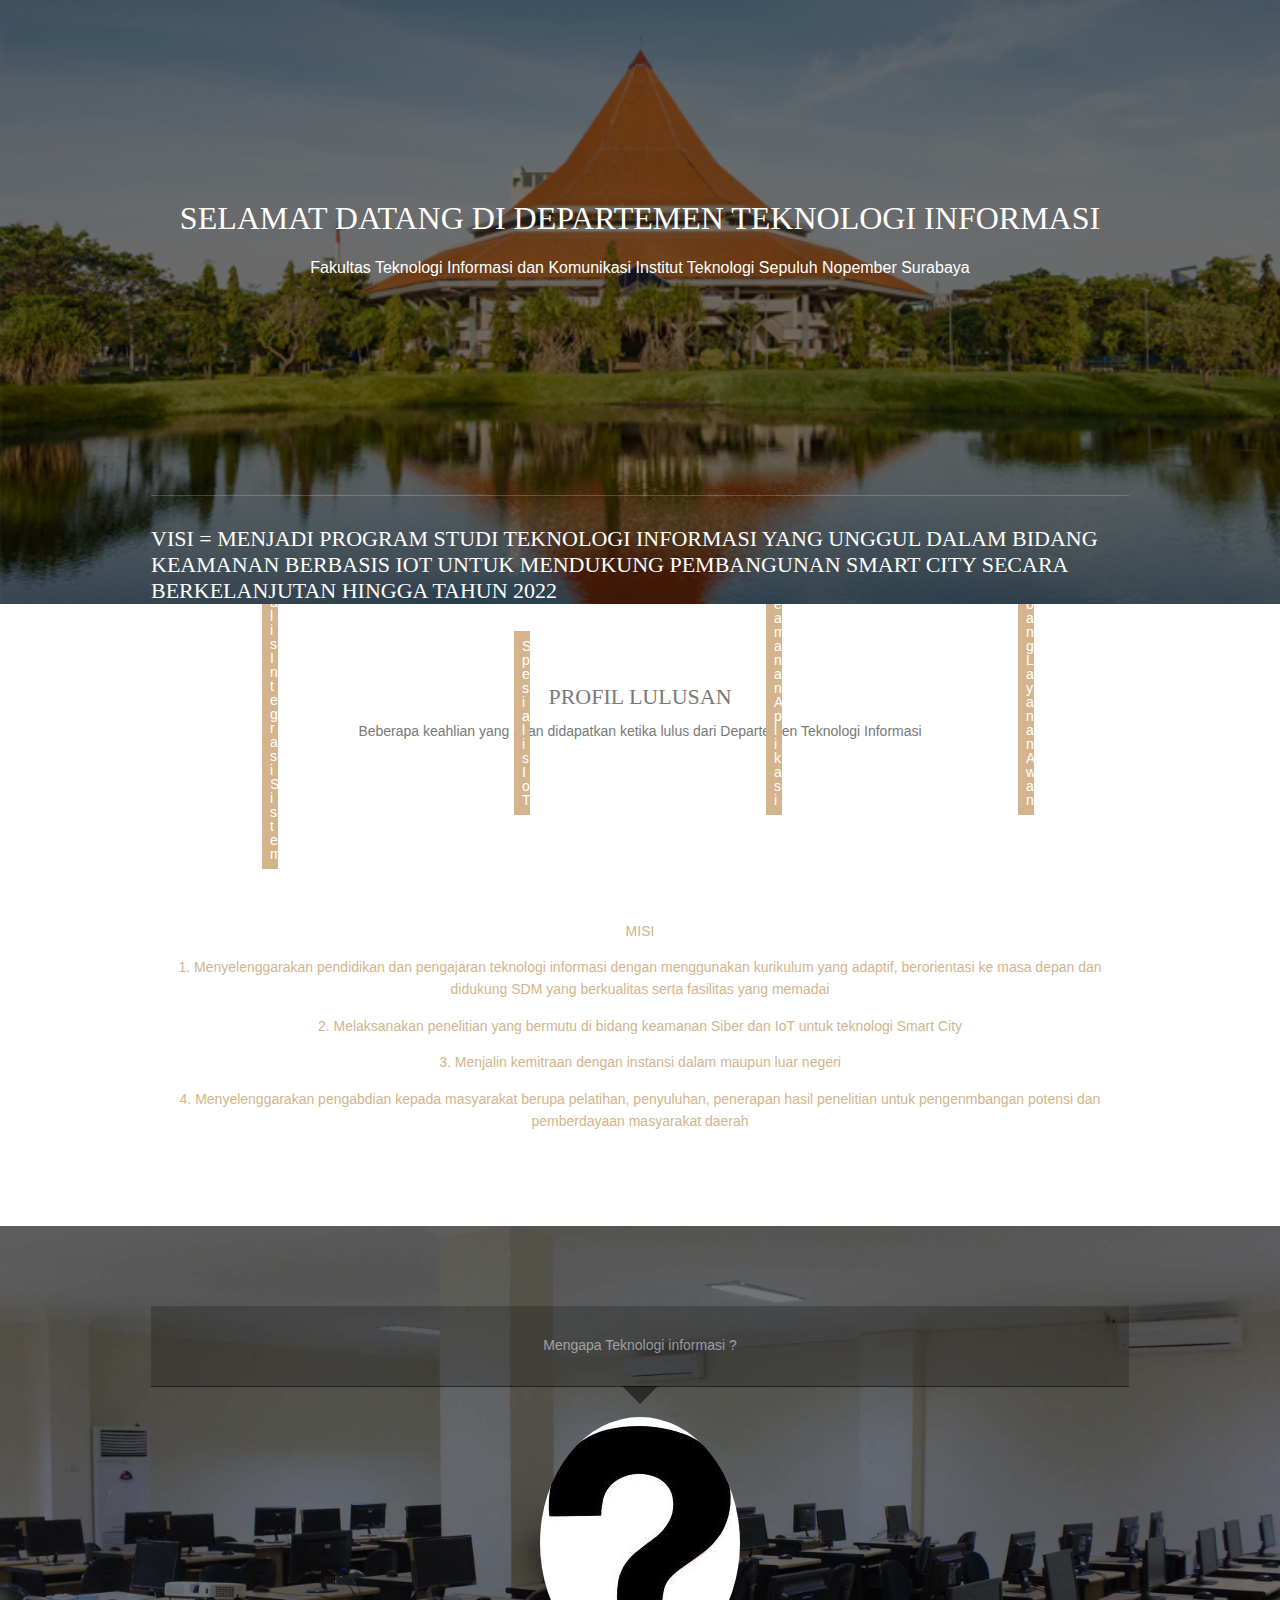
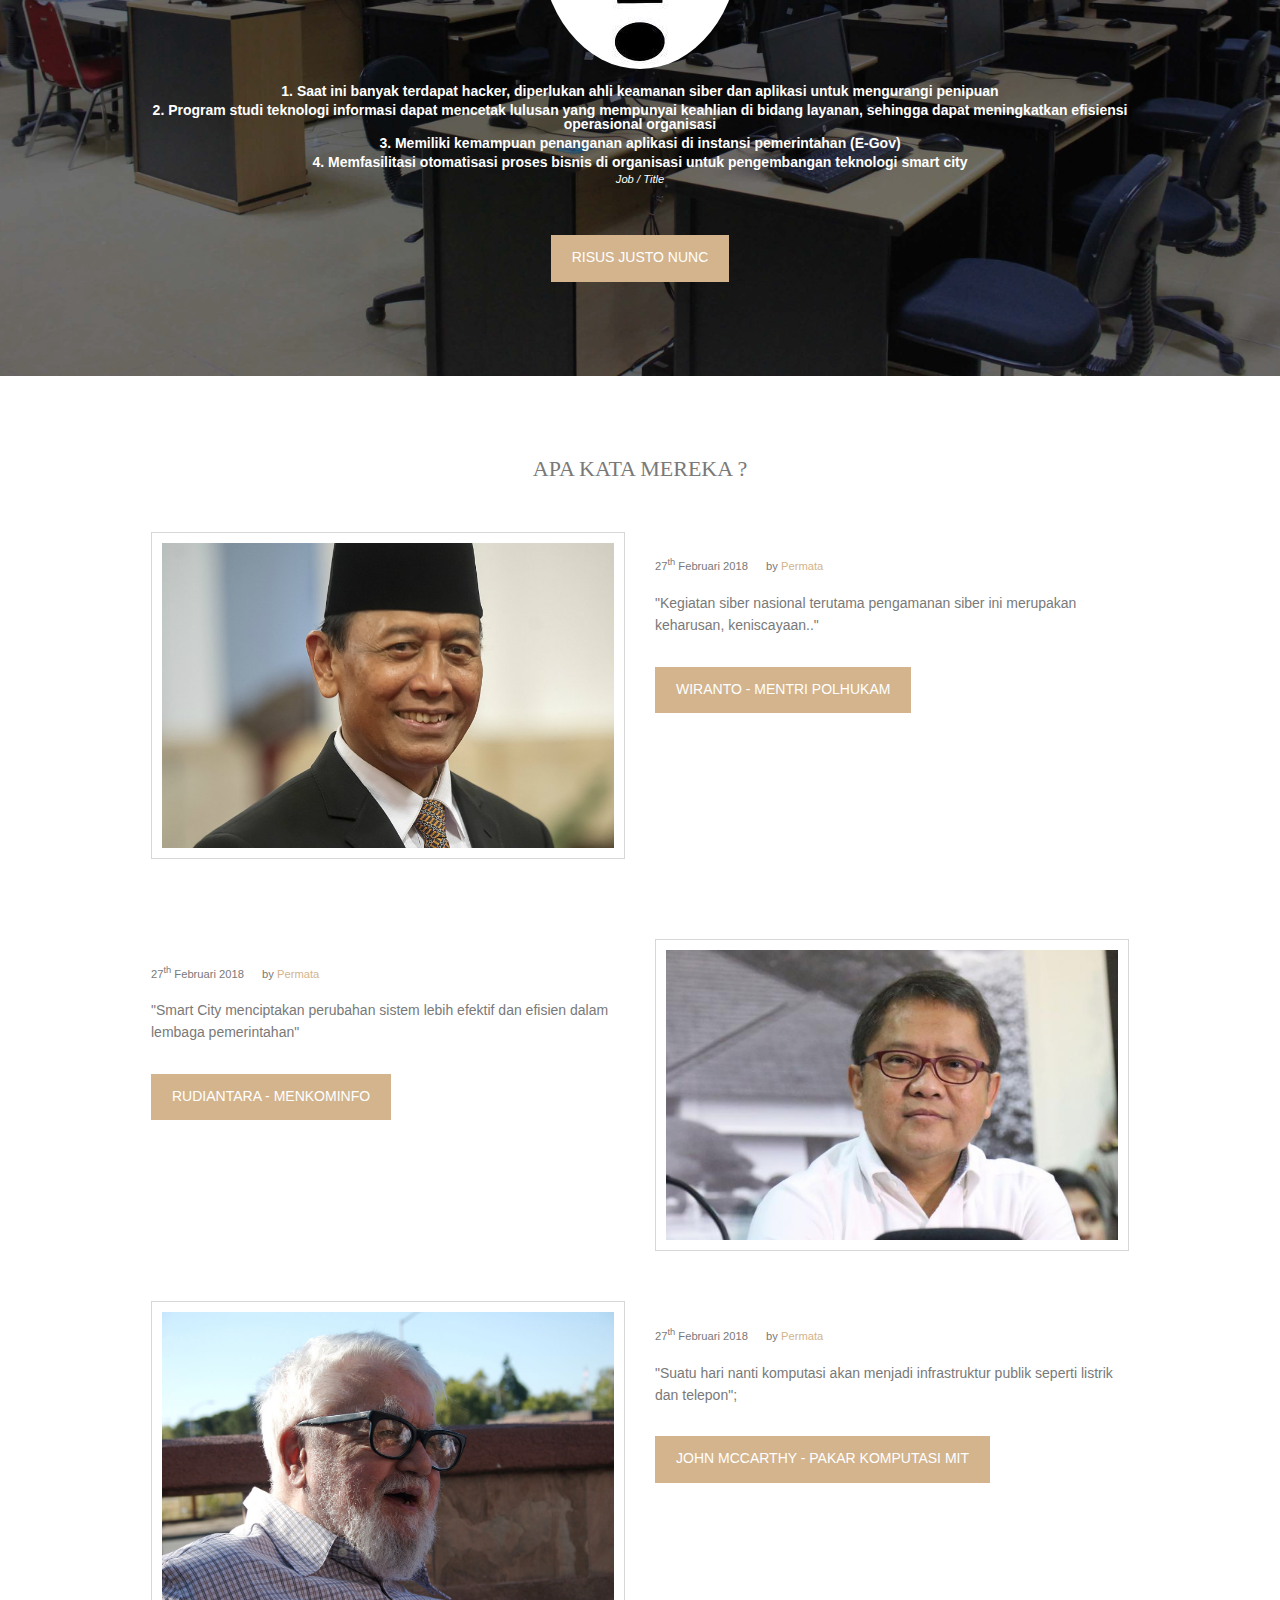
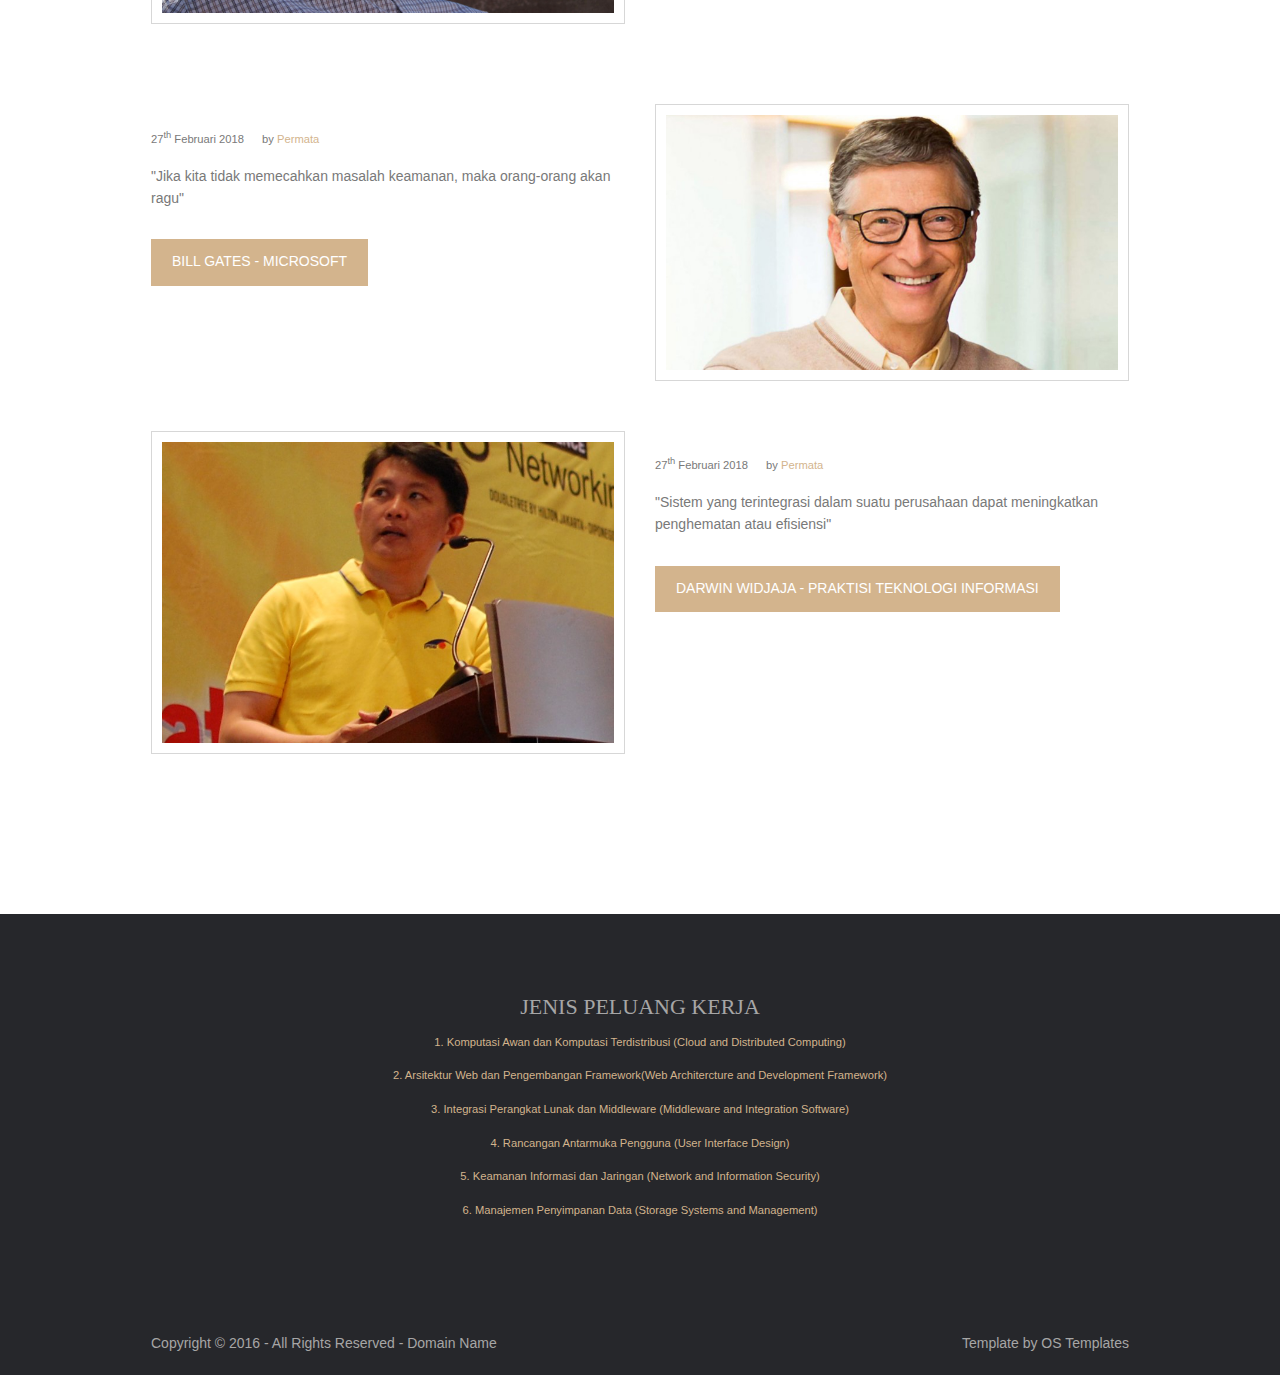
==== index.html @ 1e5287df "First Commit All Document" ====
<!DOCTYPE html>
<!--
Template Name: Merciano
Author: <a href="http://www.os-templates.com/">OS Templates</a>
Author URI: http://www.os-templates.com/
Licence: Free to use under our free template licence terms
Licence URI: http://www.os-templates.com/template-terms
-->
<html>
<head>
<title>Merciano</title>
<meta charset="utf-8">
<meta name="viewport" content="width=device-width, initial-scale=1.0, maximum-scale=1.0, user-scalable=no">
<link href="layout/styles/layout.css" rel="stylesheet" type="text/css" media="all">
</head>
<body id="top">
<!-- ################################################################################################ -->
<!-- ################################################################################################ -->
<!-- ################################################################################################ -->
<!-- Top Background Image Wrapper -->
<div class="bgded overlay" style="background-image:url('images/demo/backgrounds/graha.jpg');"> 
  <!-- ################################################################################################ -->
  <div class="wrapper">
    <div id="pageintro" class="hoc clear"> 
      <!-- ################################################################################################ -->
      <article>
        <h2 class="heading">SELAMAT DATANG DI DEPARTEMEN TEKNOLOGI INFORMASI</h2>
        <p>Fakultas Teknologi Informasi dan Komunikasi Institut Teknologi Sepuluh Nopember Surabaya</p>
      </article>
      <!-- ################################################################################################ -->
    </div>
  </div>
  <!-- ################################################################################################ -->
  <!-- ################################################################################################ -->
  <!-- ################################################################################################ -->
  <div class="wrapper row1">
    <header id="header" class="hoc clear"> 
      <!-- ################################################################################################ -->
      <div id="logo" class="fl_left">
        <h1><a href="index.html">Visi = Menjadi program studi teknologi informasi yang unggul dalam bidang keamanan berbasis IoT untuk mendukung pembangunan Smart City secara berkelanjutan hingga tahun 2022</a></h1>
      </div>
      
      <!-- ################################################################################################ -->
    </header>
  </div>
  <!-- ################################################################################################ -->
</div>
<!-- End Top Background Image Wrapper -->
<!-- ################################################################################################ -->
<!-- ################################################################################################ -->
<!-- ################################################################################################ -->
<div class="wrapper row3">
  <main class="hoc container clear"> 
    <!-- main body -->
    <!-- ################################################################################################ -->
    <div class="btmspace-50 center">
      <h3 class="btmspace-10">PROFIL LULUSAN</h3>
      <p class="nospace">Beberapa keahlian yang akan didapatkan ketika lulus dari Departemen Teknologi Informasi</p>
    </div>
    <ul class="nospace clear services">
      <li class="one_quarter first"><a href="#">
        <figure><img src="images/demo/gallery/1.png" alt="">
          <figcaption>Spesialis Keamanan Siber</figcaption>
        </figure>
        </a></li>
      <li class="one_quarter"><a href="#">
        <figure><img src="images/demo/gallery/2.png" alt="">
          <figcaption>Spesialis IoT</figcaption>
        </figure>
        </a></li>
      <li class="one_quarter"><a href="#">
        <figure><img src="images/demo/gallery/3.png" alt="">
          <figcaption>Analis Keamanan Aplikasi</figcaption>
        </figure>
        </a></li>
      <li class="one_quarter"><a href="#">
        <figure><img src="images/demo/gallery/4.png" alt="">
          <figcaption>Pengembang Layanan Awan</figcaption>
        </figure>
        </a></li>
      <li class="one_quarter first"><a href="#">
        <figure><img src="images/demo/gallery/5.png" alt="">
          <figcaption>Spesialis Integrasi Sistem</figcaption>
        </figure>
        </a></li>
    </ul>
    <p class="center"><a class="inverse" href="#">MISI
      <p class="center"><a class="inverse" href="#">1. Menyelenggarakan pendidikan dan pengajaran teknologi informasi dengan menggunakan kurikulum yang adaptif, berorientasi ke masa depan dan didukung SDM yang berkualitas serta fasilitas yang memadai
        <p class="center"><a class="inverse" href="#">2. Melaksanakan penelitian yang bermutu di bidang keamanan Siber dan IoT untuk teknologi Smart City
          <p class="center"><a class="inverse" href="#">3. Menjalin kemitraan dengan instansi dalam maupun luar negeri
      <p class="center"><a class="inverse" href="#">4. Menyelenggarakan pengabdian kepada masyarakat berupa pelatihan, penyuluhan, penerapan hasil penelitian untuk pengenmbangan potensi dan pemberdayaan masyarakat daerah
    </a></p>
    <!-- ################################################################################################ -->
    <!-- / main body -->
    <div class="clear"></div>
  </main>
</div>
<!-- ################################################################################################ -->
<!-- ################################################################################################ -->
<!-- ################################################################################################ -->
<div class="wrapper bgded overlay" style="background-image:url('images/demo/backgrounds/lab.jpg');">
  <div class="hoc container clear"> 
    <!-- ################################################################################################ -->
    <div class="testimonial clear">
      <blockquote>Mengapa Teknologi informasi ?</blockquote>
      <figure><img class="circle" src="images/demo/tanyat.jpg" alt="">
        <figcaption><strong>1. Saat ini banyak terdapat hacker, diperlukan ahli keamanan siber dan aplikasi untuk mengurangi penipuan</strong><br>
          <figcaption><strong>2. Program studi teknologi informasi dapat mencetak lulusan yang mempunyai keahlian di bidang layanan, sehingga dapat meningkatkan efisiensi operasional organisasi</strong><br>
            <figcaption><strong>3. Memiliki kemampuan penanganan aplikasi di instansi pemerintahan (E-Gov) </strong><br>
              <figcaption><strong>4. Memfasilitasi otomatisasi proses bisnis di organisasi untuk pengembangan teknologi smart city</strong><br>
          <em>Job / Title</em></figcaption>
      </figure>
    </div>
    <p class="center"><a class="btn" href="#">Risus justo nunc</a></p>
    <!-- ################################################################################################ -->
  </div>
</div>
<!-- ################################################################################################ -->
<!-- ################################################################################################ -->
<!-- ################################################################################################ -->
<div class="wrapper row3">
  <section class="hoc container clear"> 
    <!-- ################################################################################################ -->
    <div class="btmspace-50 center">
      <h3 class="btmspace-10">APA KATA MEREKA ?</h3>
      <p class="nospace"></p>
    </div>
    <div class="latest">
      <article class="clear">
        <div class="one_half first"><a class="iblock borderedbox inspace-10" href="#"><img src="images/demo/wiranto.jpg" alt=""></a></div>
        <div class="one_half">
          <h3 class="heading"></h3>
          <ul class="nospace meta">
            <li>
              <time datetime="2018-02-27">27<sup>th</sup> Februari 2018</time>
            </li>
            <li>by <a href="#">Permata</a></li>
          </ul>
          <p>"Kegiatan siber nasional terutama pengamanan siber ini merupakan keharusan, keniscayaan.."</p>
          <footer><a class="btn" href="#">Wiranto - Mentri Polhukam</a></footer>
        </div>
      </article>
      <article class="clear">
        <div class="one_half first">
          <h3 class="heading"></h3>
          <ul class="nospace meta">
            <li>
              <time datetime="2018-02-27">27<sup>th</sup> Februari 2018</time>
            </li>
            <li>by <a href="#">Permata</a></li>
          </ul>
          <p>"Smart City menciptakan perubahan sistem lebih efektif dan efisien dalam lembaga pemerintahan"</p>
          <footer><a class="btn" href="#">Rudiantara - Menkominfo</a></footer>
        </div>
        <div class="one_half"><a class="iblock borderedbox inspace-10" href="#"><img src="images/demo/rudiantara.jpg" alt=""></a></div>
      </article>
    </div>
    <div class="btmspace-50 center">
      <h3 class="btmspace-10"></h3>
      <p class="nospace"></p>
    </div>
    <div class="latest">
      <article class="clear">
        <div class="one_half first"><a class="iblock borderedbox inspace-10" href="#"><img src="images/demo/john.jpg" alt=""></a></div>
        <div class="one_half">
          <h3 class="heading"></h3>
          <ul class="nospace meta">
            <li>
              <time datetime="2018-02-27">27<sup>th</sup> Februari 2018</time>
            </li>
            <li>by <a href="#">Permata</a></li>
          </ul>
          <p>"Suatu hari nanti komputasi akan menjadi infrastruktur publik seperti listrik dan telepon";</p>
          <footer><a class="btn" href="#">John McCarthy - Pakar Komputasi MIT</a></footer>
        </div>
      </article>
      <div class="btmspace-50 center">
      <h3 class="btmspace-10"></h3>
      <p class="nospace"></p>
    </div>
      <article class="clear">
        <div class="one_half first">
          <h3 class="heading"></h3>
          <ul class="nospace meta">
            <li>
              <time datetime="2018-02-27">27<sup>th</sup> Februari 2018</time>
            </li>
            <li>by <a href="#">Permata</a></li>
          </ul>
          <p>"Jika kita tidak memecahkan masalah keamanan, maka orang-orang akan ragu"</p>
          <footer><a class="btn" href="#">Bill Gates - Microsoft</a></footer>
        </div>
        <div class="one_half"><a class="iblock borderedbox inspace-10" href="#"><img src="images/demo/bill.jpg" alt=""></a></div>
      </article>
    </div>
    <div class="btmspace-50 center">
      <h3 class="btmspace-10"></h3>
      <p class="nospace"></p>
    </div>
    <div class="latest">
      <article class="clear">
        <div class="one_half first"><a class="iblock borderedbox inspace-10" href="#"><img src="images/demo/ddarwin.jpg" alt=""></a></div>
        <div class="one_half">
          <h3 class="heading"></h3>
          <ul class="nospace meta">
            <li>
              <time datetime="2018-02-27">27<sup>th</sup> Februari 2018</time>
            </li>
            <li>by <a href="#">Permata</a></li>
          </ul>
          <p>"Sistem yang terintegrasi dalam suatu perusahaan dapat meningkatkan penghematan atau efisiensi"</p>
          <footer><a class="btn" href="#">Darwin Widjaja - Praktisi Teknologi Informasi</a></footer>
        </div>
      </article>
    <!-- ################################################################################################ -->
    <div class="clear"></div>
  </section>
</div>
<!-- ################################################################################################ -->
<!-- ################################################################################################ -->
<!-- ################################################################################################ -->
<div class="wrapper">
  <section class="hoc container center clear"> 
    <!-- ################################################################################################ -->
    
    <h3 class="btmspace-10">JENIS PELUANG KERJA</h3>
    <p class="font-xs"><a href="#">1. Komputasi Awan dan Komputasi Terdistribusi (Cloud and Distributed Computing)</a></p>
    <p class="font-xs"><a href="#">2. Arsitektur Web dan Pengembangan Framework(Web Architercture and Development Framework)</a></p>
    <p class="font-xs"><a href="#">3. Integrasi Perangkat Lunak dan Middleware (Middleware and Integration Software)</a></p>
    <p class="font-xs"><a href="#">4. Rancangan Antarmuka Pengguna (User Interface Design)</a></p>
    <p class="font-xs"><a href="#">5. Keamanan Informasi dan Jaringan  (Network and Information Security)</a></p>
    <p class="font-xs"><a href="#">6. Manajemen Penyimpanan Data  (Storage Systems and Management)</a></p>

    <!-- ################################################################################################ -->
  </section>
  
<!-- ################################################################################################ -->
<!-- ################################################################################################ -->
<!-- ################################################################################################ -->

    <!-- ################################################################################################ -->
  </footer>
</div>
<!-- ################################################################################################ -->
<!-- ################################################################################################ -->
<!-- ################################################################################################ -->
<div class="wrapper row5">
  <div id="copyright" class="hoc clear"> 
    <!-- ################################################################################################ -->
    <p class="fl_left">Copyright &copy; 2016 - All Rights Reserved - <a href="#">Domain Name</a></p>
    <p class="fl_right">Template by <a target="_blank" href="http://www.os-templates.com/" title="Free Website Templates">OS Templates</a></p>
    <!-- ################################################################################################ -->
  </div>
</div>
<!-- ################################################################################################ -->
<!-- ################################################################################################ -->
<!-- ################################################################################################ -->
<a id="backtotop" href="#top"><i class="fa fa-chevron-up"></i></a>
<!-- JAVASCRIPTS -->
<script src="layout/scripts/jquery.min.js"></script>
<script src="layout/scripts/jquery.backtotop.js"></script>
<script src="layout/scripts/jquery.mobilemenu.js"></script>

<script src="http://maps.google.com/maps/api/js?sensor=false"></script>
<script src="layout/scripts/gmaps.js"></script>

</body>
</html>
---- layout/styles/layout.css ----
@charset "utf-8";
/*
Template Name: Merciano
Author: <a href="http://www.os-templates.com/">OS Templates</a>
Author URI: http://www.os-templates.com/
Licence: Free to use under our free template licence terms
Licence URI: http://www.os-templates.com/template-terms
File: Layout CSS
*/

@import url("fontawesome-4.6.2.min.css");
@import url("framework.css");

/* Rows
--------------------------------------------------------------------------------------------------------------- */
.row0, .row0 a{}
.row1, .row1 a{}
.row2, .row2 a{}
.row3, .row3 a{}
.row4, .row4 a{}
.row5, .row5 a{}


/* Page Intro
--------------------------------------------------------------------------------------------------------------- */
#pageintro{padding:200px 0; border-bottom:1px solid;}

#pageintro article{text-align:center;}
#pageintro article p{font-size:16px;}
#pageintro article .heading{font-size:32px; text-transform:uppercase;}/* Override default settings */
#pageintro article footer{margin-top:50px;}


/* Header
--------------------------------------------------------------------------------------------------------------- */
#header{}

#header #logo{margin:30px 0 0 0;}
#header #logo h1{margin:0; padding:0; font-size:22px; text-transform:uppercase;}


/* Content Area
--------------------------------------------------------------------------------------------------------------- */
.container{padding:80px 0;}

/* Content */
.container .content{}

.services{margin-bottom:50px;}
.services li{text-align:center;}
.services li:nth-child(-n+4){margin-bottom:30px;}/* Adds bottom margin to the first four elements */
.services li:last-child{margin-bottom:0;}/* Required when elements stack in smaller viewports */
.services li figure{display:inline-block; position:relative; max-width:100%; border-bottom:1px solid;}
.services li figure figcaption{display:block; position:absolute; bottom:0; left:0; width:100%; padding:8px; line-height:1;}
.services li figure:hover figcaption{opacity:0;}

.testimonial{margin-bottom:50px;}
.testimonial blockquote{display:block; position:relative; width:100%; margin:0 0 30px 0; padding:30px; line-height:1.4; border:solid; border-width:0 0 1px 0; text-align:center; z-index:1;}
.testimonial blockquote::before{display:none;}
.testimonial blockquote::after{display:block; position:absolute; bottom:0; left:50%; margin:0 0 -18px -18px; content:""; border:solid; border-width:18px 18px 0 18px;}
.testimonial figure{text-align:center;}
.testimonial figure img{margin-bottom:15px;}
.testimonial figure figcaption{}
.testimonial figure figcaption *{display:block; margin:0; padding:0; line-height:1;}
.testimonial figure figcaption strong{margin-bottom:5px;}
.testimonial figure figcaption br{display:none;}
.testimonial figure figcaption em{font-size:.8rem;}

.latest{}
.latest > article:first-child{margin-bottom:80px;}
.latest article{}
.latest article > div:nth-of-type(2){margin-bottom:0;}/* Used when elements stack in small viewports */
.latest article .heading{margin:20px 0 10px;}
.latest article .meta{font-size:.8rem;}
.latest article .meta li{display:inline-block;}
.latest article .meta > li:first-child{margin-right:15px;}
.latest article p, .latest article footer{margin-bottom:30px;}

.gmap{display:block; position:relative; width:100%; height:350px;}/* Height (min or max-height don't work) has to be defined, otherwise the map wont be shown */
.gmap #gmapcanvas{width:100%; height:100%;}
.gmap #gmapcanvas img[src*="gstatic.com/"], #gmapcanvas img[src*="googleapis.com/"]{width:auto; max-width:none; height:auto;}

/* Comments */
#comments ul{margin:0 0 40px 0; padding:0; list-style:none;}
#comments li{margin:0 0 10px 0; padding:15px;}
#comments .avatar{float:right; margin:0 0 10px 10px; padding:3px; border:1px solid;}
#comments address{font-weight:bold;}
#comments time{font-size:smaller;}
#comments .comcont{display:block; margin:0; padding:0;}
#comments .comcont p{margin:10px 5px 10px 0; padding:0;}

#comments form{display:block; width:100%;}
#comments input, #comments textarea{width:100%; padding:10px; border:1px solid;}
#comments textarea{overflow:auto;}
#comments div{margin-bottom:15px;}
#comments input[type="submit"], #comments input[type="reset"]{display:inline-block; width:auto; min-width:150px; margin:0; padding:8px 5px; cursor:pointer;}

/* Sidebar */
.container .sidebar{}

.sidebar .sdb_holder{margin-bottom:50px;}
.sidebar .sdb_holder:last-child{margin-bottom:0;}


/* Footer
--------------------------------------------------------------------------------------------------------------- */
#footer{padding:80px 0;}

#footer .title{margin:0 0 30px 0; padding:0 0 8px 0; border-bottom:1px solid; font-size:1.2rem;}

#footer .linklist li{margin-bottom:10px;}
#footer .linklist li:last-child{margin-bottom:0;}

#footer .font-xs{margin:0;}


/* Copyright
--------------------------------------------------------------------------------------------------------------- */
#copyright{padding:20px 0;}
#copyright *{margin:0; padding:0;}


/* Transition Fade
--------------------------------------------------------------------------------------------------------------- */
*, *::before, *::after{transition:all .3s ease-in-out;}
#mainav form *{transition:none !important;}


/* ------------------------------------------------------------------------------------------------------------ */
/* ------------------------------------------------------------------------------------------------------------ */
/* ------------------------------------------------------------------------------------------------------------ */
/* ------------------------------------------------------------------------------------------------------------ */
/* ------------------------------------------------------------------------------------------------------------ */


/* Navigation
--------------------------------------------------------------------------------------------------------------- */
nav ul, nav ol{margin:0; padding:0; list-style:none;}

#mainav, #breadcrumb, .sidebar nav{line-height:normal;}
#mainav .drop::after, #mainav li li .drop::after, #breadcrumb li a::after, .sidebar nav a::after{position:absolute; font-family:"FontAwesome"; font-size:10px; line-height:10px;}

/* Top Navigation */
#mainav{}
#mainav ul.clear{margin-top:3px;}
#mainav ul{text-transform:uppercase;}
#mainav ul ul{z-index:9999; position:absolute; width:180px; text-transform:none;}
#mainav ul ul ul{left:180px; top:0;}
#mainav li{display:inline-block; position:relative; margin:0 15px 0 0; padding:0;}
#mainav li:last-child{margin-right:0;}
#mainav li li{width:100%; margin:0;}
#mainav li a{display:block; padding:30px 0;}
#mainav li li a{border:solid; border-width:0 0 1px 0;}
#mainav .drop{padding-left:15px;}
#mainav li li a, #mainav li li .drop{display:block; margin:0; padding:10px 15px;}
#mainav .drop::after, #mainav li li .drop::after{content:"\f0d7";}
#mainav .drop::after{top:35px; left:5px;}
#mainav li li .drop::after{top:15px; left:5px;}
#mainav ul ul{visibility:hidden; opacity:0;}
#mainav ul li:hover > ul{visibility:visible; opacity:1;}

#mainav form{display:none; margin:0; padding:0;}
#mainav form select, #mainav form select option{display:block; cursor:pointer; outline:none;}
#mainav form select{width:100%; padding:5px; border:1px solid;}
#mainav form select option{margin:5px; padding:0; border:none;}

/* Breadcrumb */
#breadcrumb{padding:20px 0; text-align:right;}
#breadcrumb ul{margin:0; padding:0; list-style:none; text-transform:uppercase;}
#breadcrumb li{display:inline-block; margin:0 6px 0 0; padding:0;}
#breadcrumb li a{display:block; position:relative; margin:0; padding:0 12px 0 0; font-size:12px;}
#breadcrumb li a::after{top:3px; right:0; content:"\f101";}
#breadcrumb li:last-child a{margin:0; padding:0;}
#breadcrumb li:last-child a::after{display:none;}

/* Sidebar Navigation */
.sidebar nav{display:block; width:100%;}
.sidebar nav li{margin:0 0 3px 0; padding:0;}
.sidebar nav a{display:block; position:relative; margin:0; padding:5px 10px 5px 15px; text-decoration:none; border:solid; border-width:0 0 1px 0;}
.sidebar nav a::after{top:9px; left:5px; content:"\f101";}
.sidebar nav ul ul a{padding-left:35px;}
.sidebar nav ul ul a::after{left:25px;}
.sidebar nav ul ul ul a{padding-left:55px;}
.sidebar nav ul ul ul a::after{left:45px;}

/* Pagination */
.pagination{display:block; width:100%; text-align:center; clear:both;}
.pagination li{display:inline-block; margin:0 2px 0 0;}
.pagination li:last-child{margin-right:0;}
.pagination a, .pagination strong{display:block; padding:8px 11px; border:1px solid; background-clip:padding-box; font-weight:normal;}

/* Back to Top */
#backtotop{z-index:999; display:inline-block; position:fixed; visibility:hidden; bottom:20px; right:20px; width:36px; height:36px; line-height:36px; font-size:16px; text-align:center; opacity:.2;}
#backtotop i{display:block; width:100%; height:100%; line-height:inherit;}
#backtotop.visible{visibility:visible; opacity:.5;}
#backtotop:hover{opacity:1;}


/* Tables
--------------------------------------------------------------------------------------------------------------- */
table, th, td{border:1px solid; border-collapse:collapse; vertical-align:top;}
table, th{table-layout:auto;}
table{width:100%; margin-bottom:15px;}
th, td{padding:5px 8px;}
td{border-width:0 1px;}


/* Gallery
--------------------------------------------------------------------------------------------------------------- */
#gallery{display:block; width:100%; margin-bottom:50px;}
#gallery figure figcaption{display:block; width:100%; clear:both;}
#gallery li{margin-bottom:30px;}


/* ------------------------------------------------------------------------------------------------------------ */
/* ------------------------------------------------------------------------------------------------------------ */
/* ------------------------------------------------------------------------------------------------------------ */
/* ------------------------------------------------------------------------------------------------------------ */
/* ------------------------------------------------------------------------------------------------------------ */


/* Colours
--------------------------------------------------------------------------------------------------------------- */
body{color:#A6A6A6; background-color:#26272B;}
a{color:#D3B48D;}
a:active, a:focus{background:transparent;}/* IE10 + 11 Bugfix - prevents grey background */
hr, .borderedbox{border-color:#D7D7D7;}
label span{color:#FF0000; background-color:inherit;}
input:focus, textarea:focus, *:required:focus{border-color:#D3B48D;}
.overlay{color:#FFFFFF; background-color:inherit;}
.overlay::after{color:inherit; background-color:rgba(0,0,0,.55);}

.btn, .btn.inverse:hover{color:#FFFFFF; background-color:#D3B48D; border-color:#D3B48D;}
.btn:hover, .btn.inverse{color:inherit; background-color:transparent; border-color:inherit;}


/* Rows */
.row0, .row0 a{}
.row1, .row1 a{}
.row2, .row2 a{}
.row3{color:#797979; background-color:#FFFFFF;}
.row4{color:#A6A6A6; background-color:#151517;}
.row5, .row5 a{color:#A6A6A6; background-color:#26272B;}


/* Page Intro */
#pageintro{border-color:rgba(255,255,255,.2);}


/* Header */
#header #logo a{color:inherit;}


/* Content Area */
.services li figure{border-color:#D3B48D;}
.services li figure figcaption{color:#FFFFFF; background-color:#D3B48D;}

.testimonial blockquote{color:rgba(255,255,255,.5); background-color:rgba(0,0,0,.2); border-color:rgba(0,0,0,.5);}
.testimonial:hover blockquote{color:#FFFFFF; background-color:#000000;}
.testimonial blockquote::after{border-color:transparent; border-top-color:rgba(0,0,0,.5);}


/* Footer */
#footer .title, #footer .heading{color:#FFFFFF; border-color:#26272B;}


/* Navigation */
#mainav li a{color:inherit;}
#mainav .active a, #mainav a:hover, #mainav li:hover > a{color:#D3B48D; background-color:inherit;}
#mainav li li a, #mainav .active li a{color:#FFFFFF; background-color:rgba(0,0,0,.6); border-color:rgba(0,0,0,.6);}
#mainav li li:hover > a, #mainav .active .active > a{color:#FFFFFF; background-color:#D3B48D;}
#mainav form select{color:#FFFFFF; background-color:#26272B; border-color:rgba(255,255,255,.2);}

#breadcrumb a{color:inherit; background-color:inherit;}
#breadcrumb li:last-child a{color:#D3B48D;}

.container .sidebar nav a{color:inherit; border-color:#D7D7D7;}
.container .sidebar nav a:hover{color:#D3B48D;}

.pagination a, .pagination strong{border-color:#D7D7D7;}
.pagination .current *{color:#FFFFFF; background-color:#D3B48D;}

#backtotop{color:#FFFFFF; background-color:#D3B48D;}


/* Tables + Comments */
table, th, td, #comments .avatar, #comments input, #comments textarea{border-color:#D7D7D7;}
#comments input:focus, #comments textarea:focus, #comments *:required:focus{border-color:#D3B48D;}
th{color:#FFFFFF; background-color:#373737;}
tr, #comments li, #comments input[type="submit"], #comments input[type="reset"]{color:inherit; background-color:#FBFBFB;}
tr:nth-child(even), #comments li:nth-child(even){color:inherit; background-color:#F7F7F7;}
table a, #comments a{background-color:inherit;}


/* ------------------------------------------------------------------------------------------------------------ */
/* ------------------------------------------------------------------------------------------------------------ */
/* ------------------------------------------------------------------------------------------------------------ */
/* ------------------------------------------------------------------------------------------------------------ */
/* ------------------------------------------------------------------------------------------------------------ */


/* Media Queries
--------------------------------------------------------------------------------------------------------------- */
@-ms-viewport{width:device-width;}


/* Max Wrapper Width - Laptop, Desktop etc.
--------------------------------------------------------------------------------------------------------------- */
@media screen and (min-width:978px){
	.hoc{max-width:978px;}
}


/* Mobile Devices
--------------------------------------------------------------------------------------------------------------- */
@media screen and (max-width:900px){
	.hoc{max-width:90%;}

	#header{padding:30px 0;}
	#header #logo{margin:0;}

	#mainav{}
	#mainav ul{display:none;}
	#mainav form{display:block;}

	#breadcrumb{}

	.container{}
	#comments input[type="reset"]{margin-top:10px;}
	.pagination li{display:inline-block; margin:0 5px 5px 0;}

	#footer{}

	#copyright{}
	#copyright p:first-of-type{margin-bottom:10px;}
}


@media screen and (max-width:750px){
	.imgl, .imgr{display:inline-block; float:none; margin:0 0 10px 0;}
	.fl_left, .fl_right{display:block; float:none;}
	.one_half, .one_third, .two_third, .one_quarter, .two_quarter, .three_quarter{display:block; float:none; width:auto; margin:0 0 30px 0; padding:0;}

	#header{text-align:center;}
	#header #logo{margin-bottom:15px;}

	.latest > article:first-child{margin-bottom:0;}
}


/* Other
--------------------------------------------------------------------------------------------------------------- */
@media screen and (max-width:650px){
	.scrollable{display:block; width:100%; margin:0 0 30px 0; padding:0 0 15px 0; overflow:auto; overflow-x:scroll;}
	.scrollable table{margin:0; padding:0; white-space:nowrap;}

	.inline li{display:block; margin-bottom:10px;}
	.pushright li{margin-right:0;}

	.font-x2{font-size:1.4rem;}
	.font-x3{font-size:1.6rem;}

	#breadcrumb{text-align:left;}
}
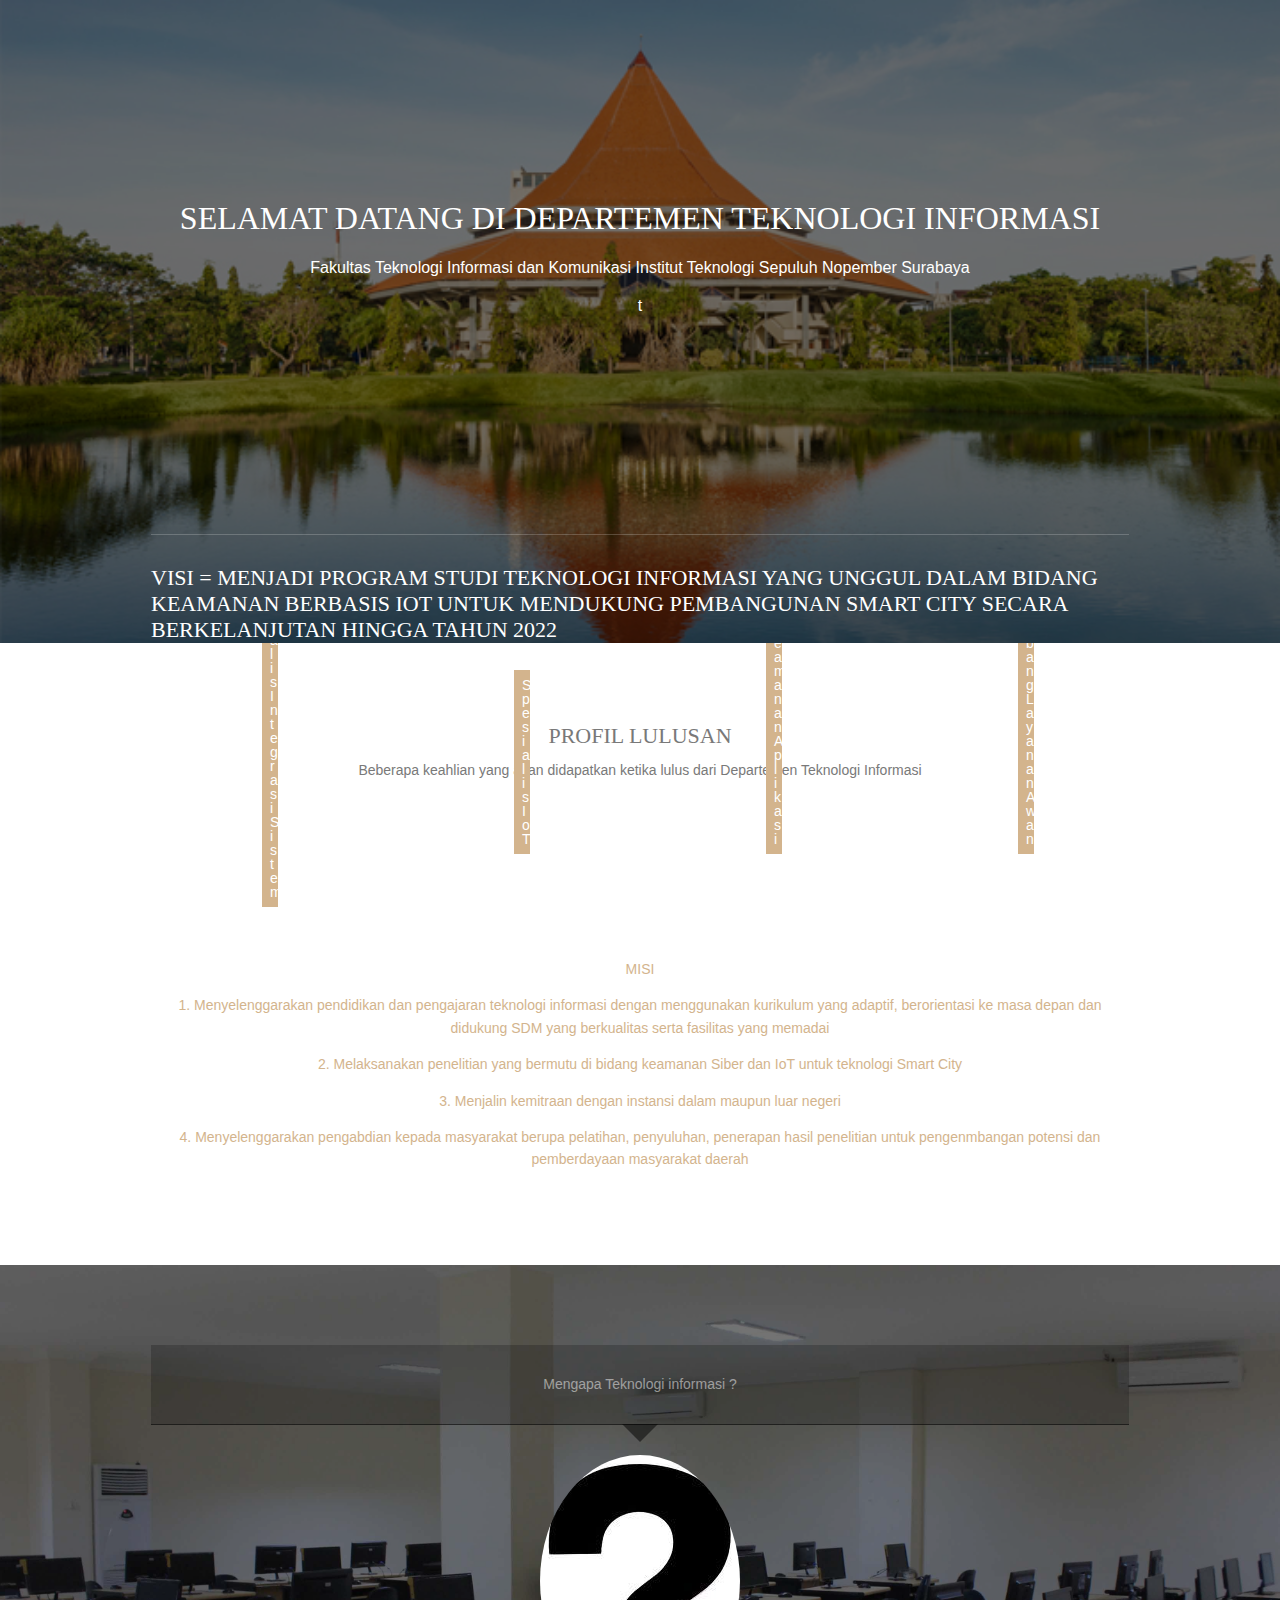
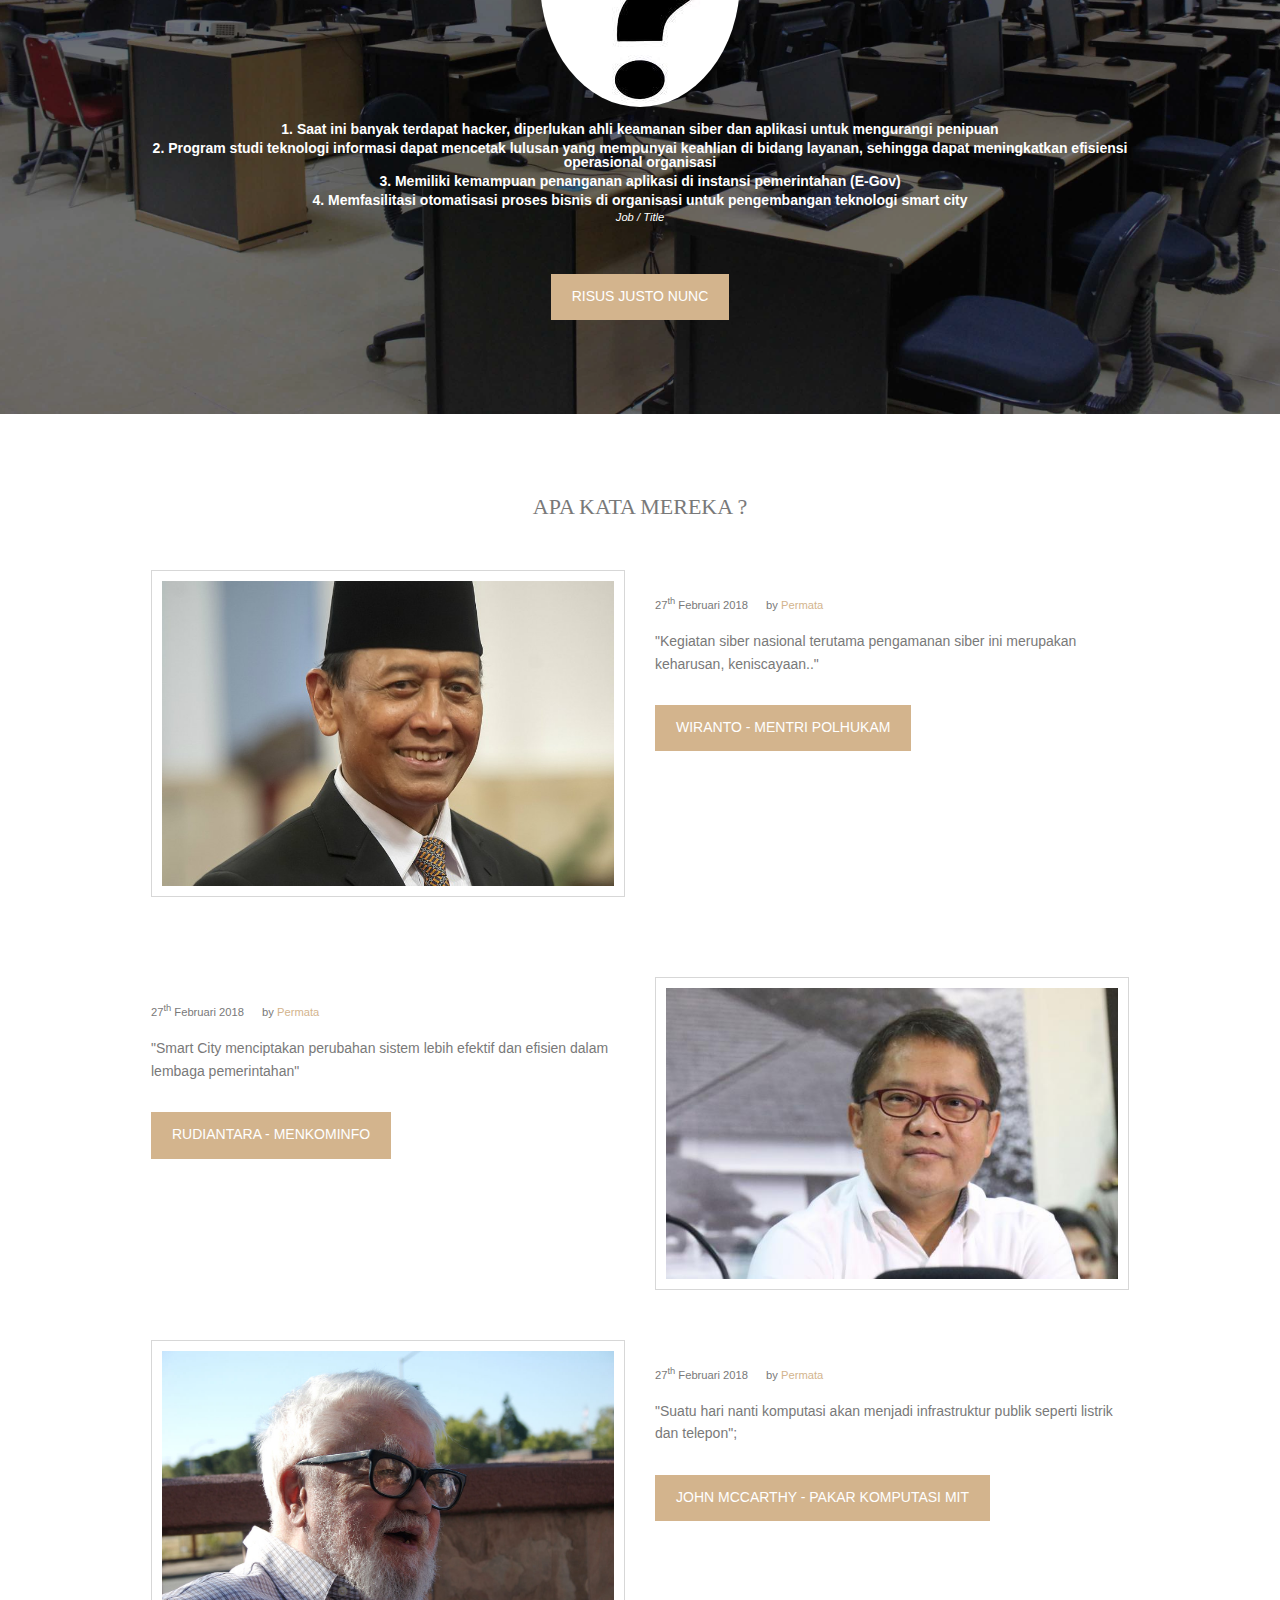
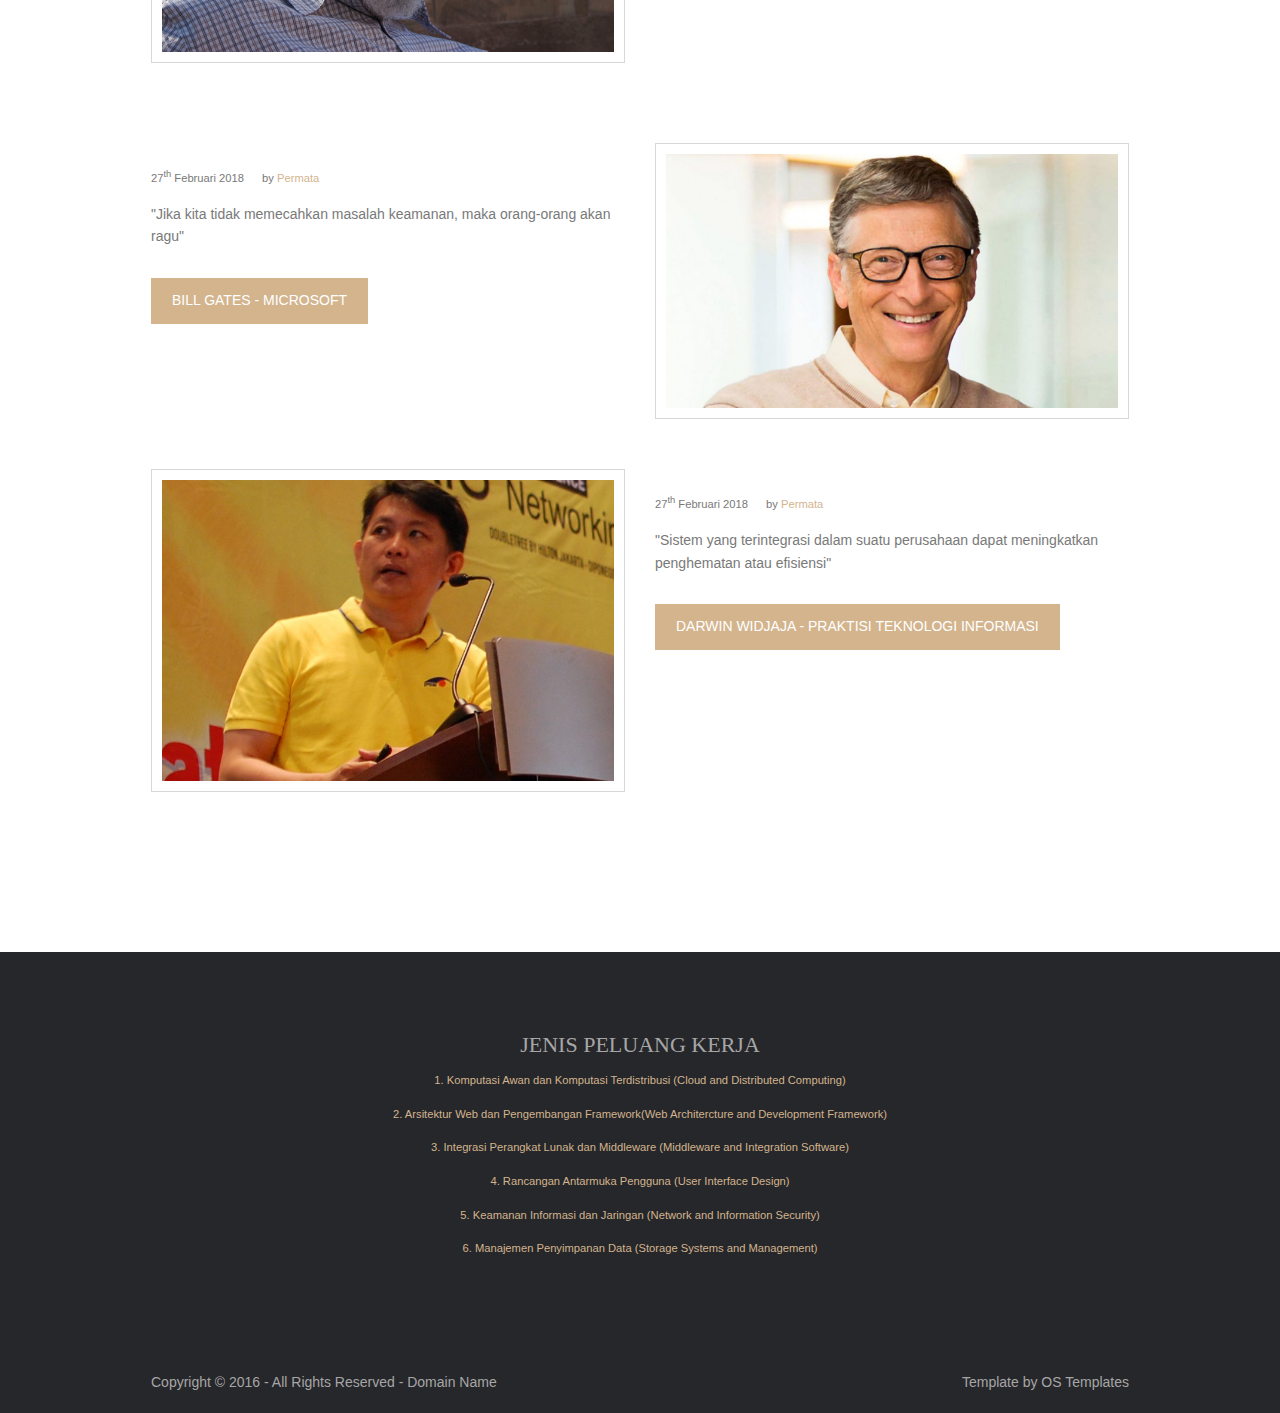
==== commit a558c415: "add change 1 script" ====
--- a/index.html
+++ b/index.html
@@ -26,7 +26,8 @@
       <article>
         <h2 class="heading">SELAMAT DATANG DI DEPARTEMEN TEKNOLOGI INFORMASI</h2>
         <p>Fakultas Teknologi Informasi dan Komunikasi Institut Teknologi Sepuluh Nopember Surabaya</p>
-      </article>
+		<p>t</p>
+	  </article>
       <!-- ################################################################################################ -->
     </div>
   </div>
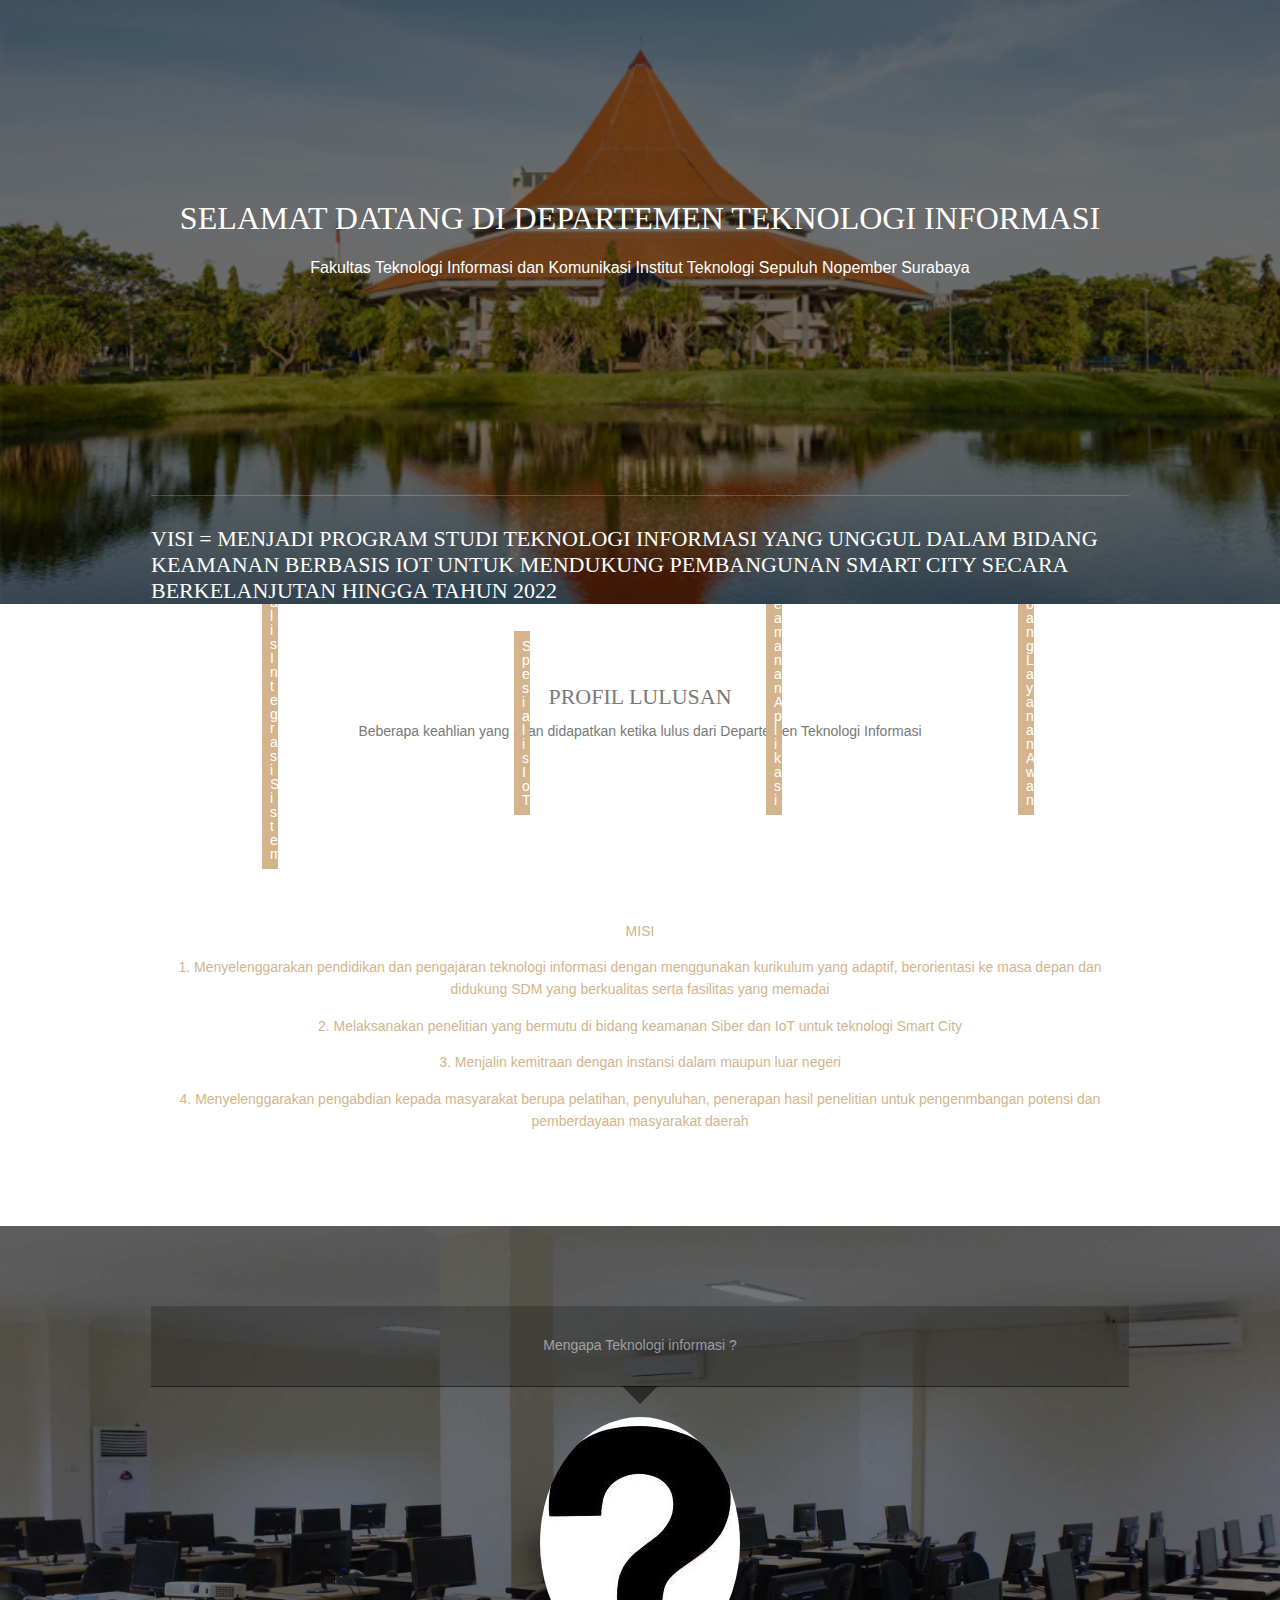
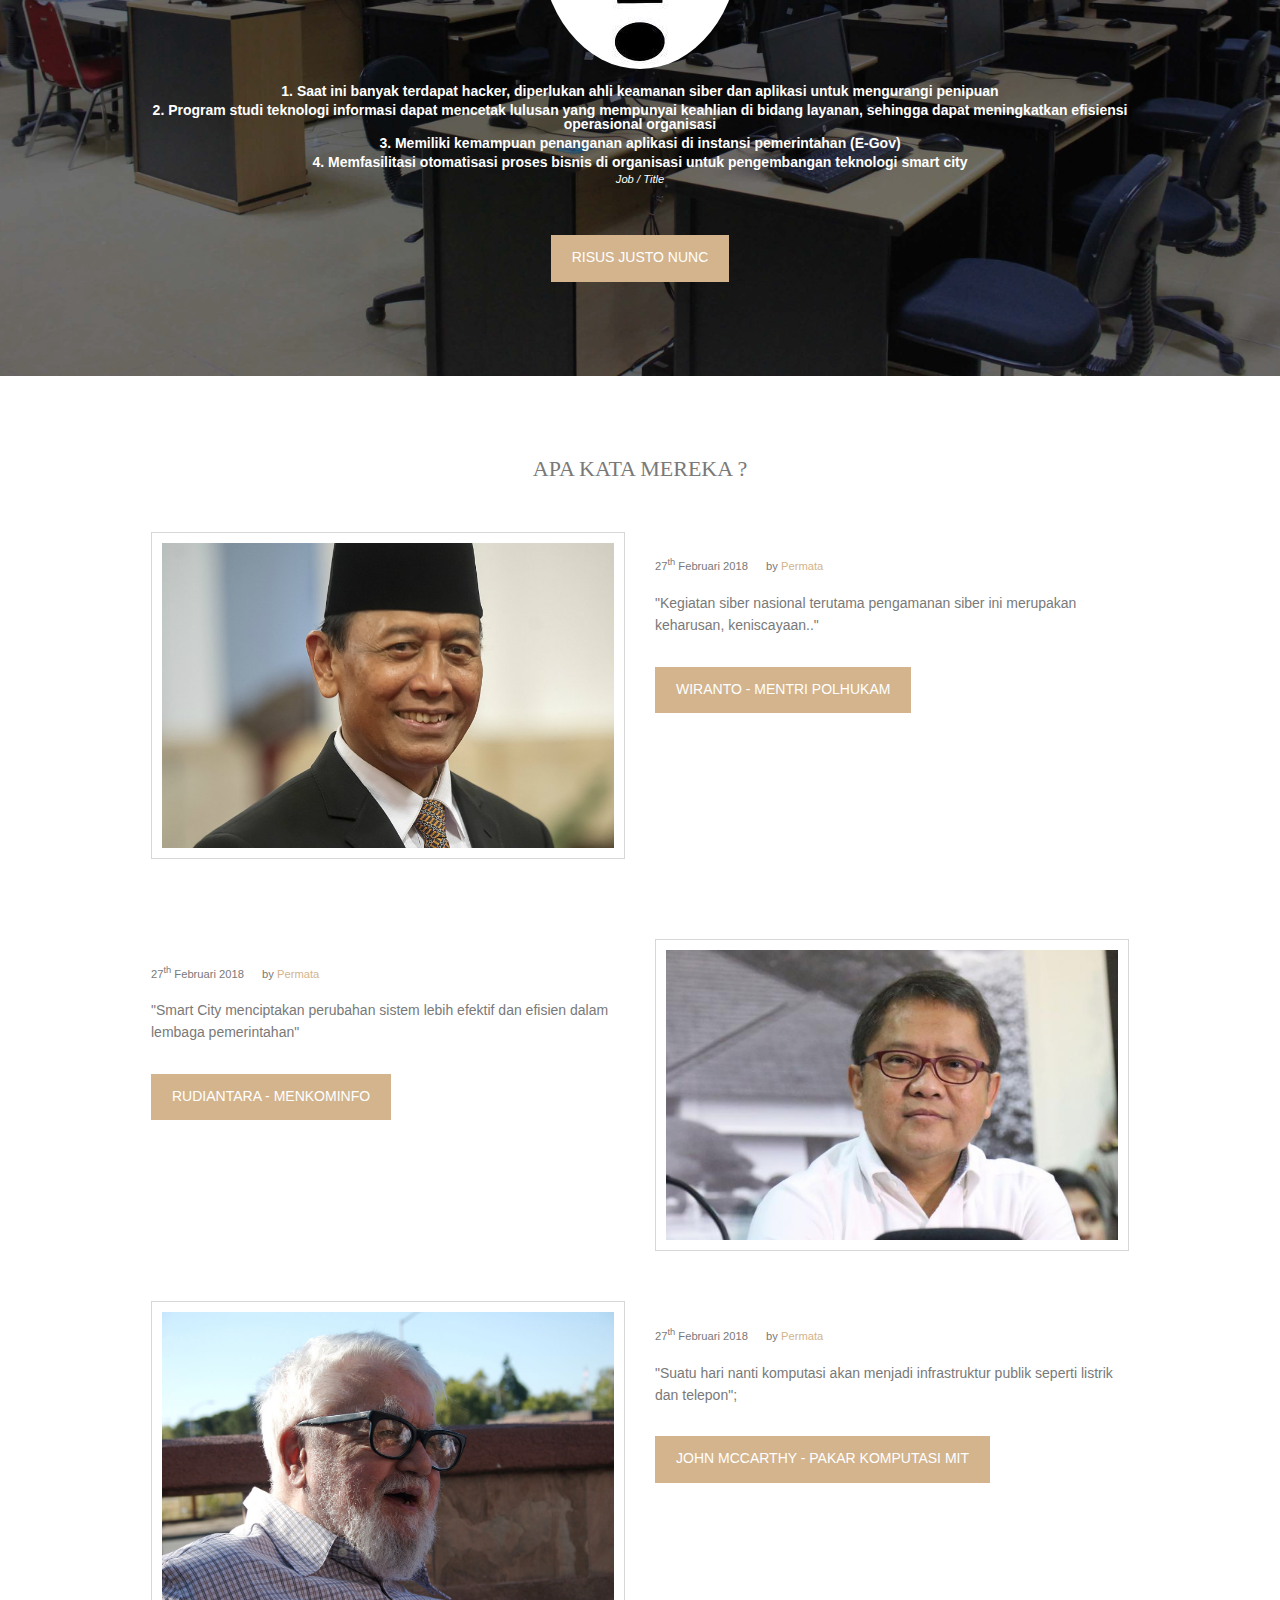
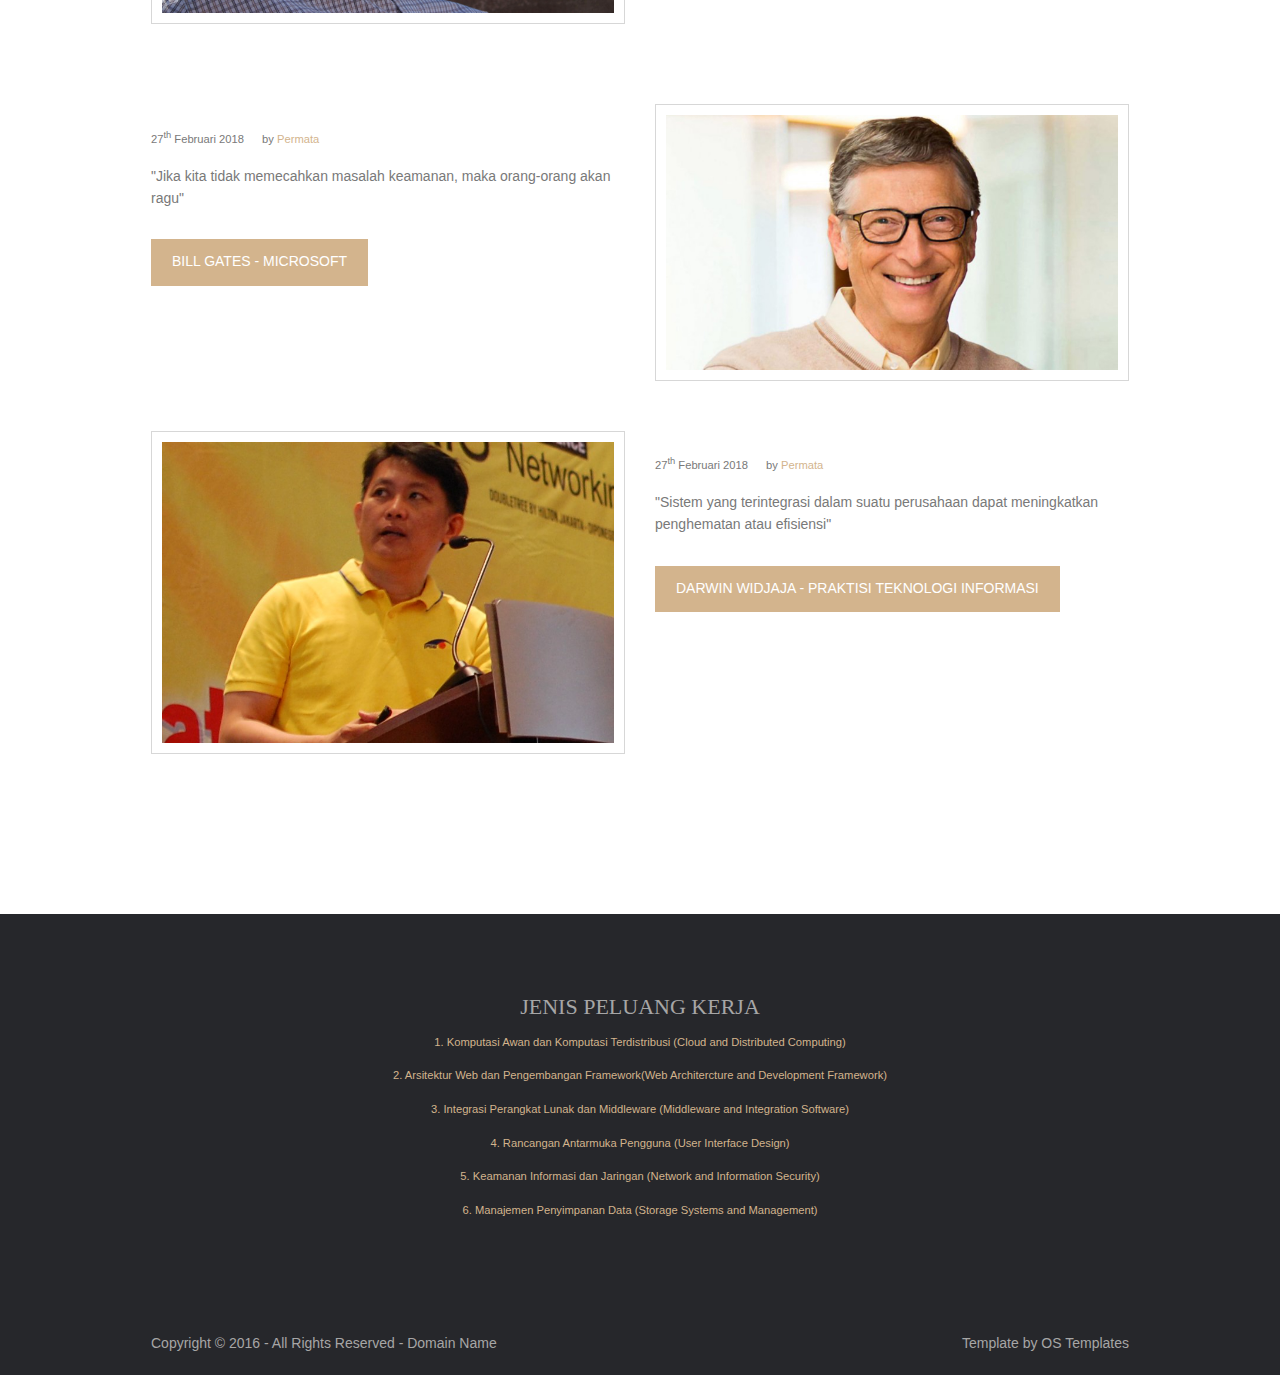
==== commit 657f325a: "Change some script" ====
--- a/index.html
+++ b/index.html
@@ -26,8 +26,7 @@
       <article>
         <h2 class="heading">SELAMAT DATANG DI DEPARTEMEN TEKNOLOGI INFORMASI</h2>
         <p>Fakultas Teknologi Informasi dan Komunikasi Institut Teknologi Sepuluh Nopember Surabaya</p>
-		<p>t</p>
-	  </article>
+      </article>
       <!-- ################################################################################################ -->
     </div>
   </div>
@@ -257,10 +256,6 @@
 <!-- ################################################################################################ -->
 <!-- ################################################################################################ -->
 <a id="backtotop" href="#top"><i class="fa fa-chevron-up"></i></a>
-<!-- JAVASCRIPTS -->
-<script src="layout/scripts/jquery.min.js"></script>
-<script src="layout/scripts/jquery.backtotop.js"></script>
-<script src="layout/scripts/jquery.mobilemenu.js"></script>
 
 <script src="http://maps.google.com/maps/api/js?sensor=false"></script>
 <script src="layout/scripts/gmaps.js"></script>
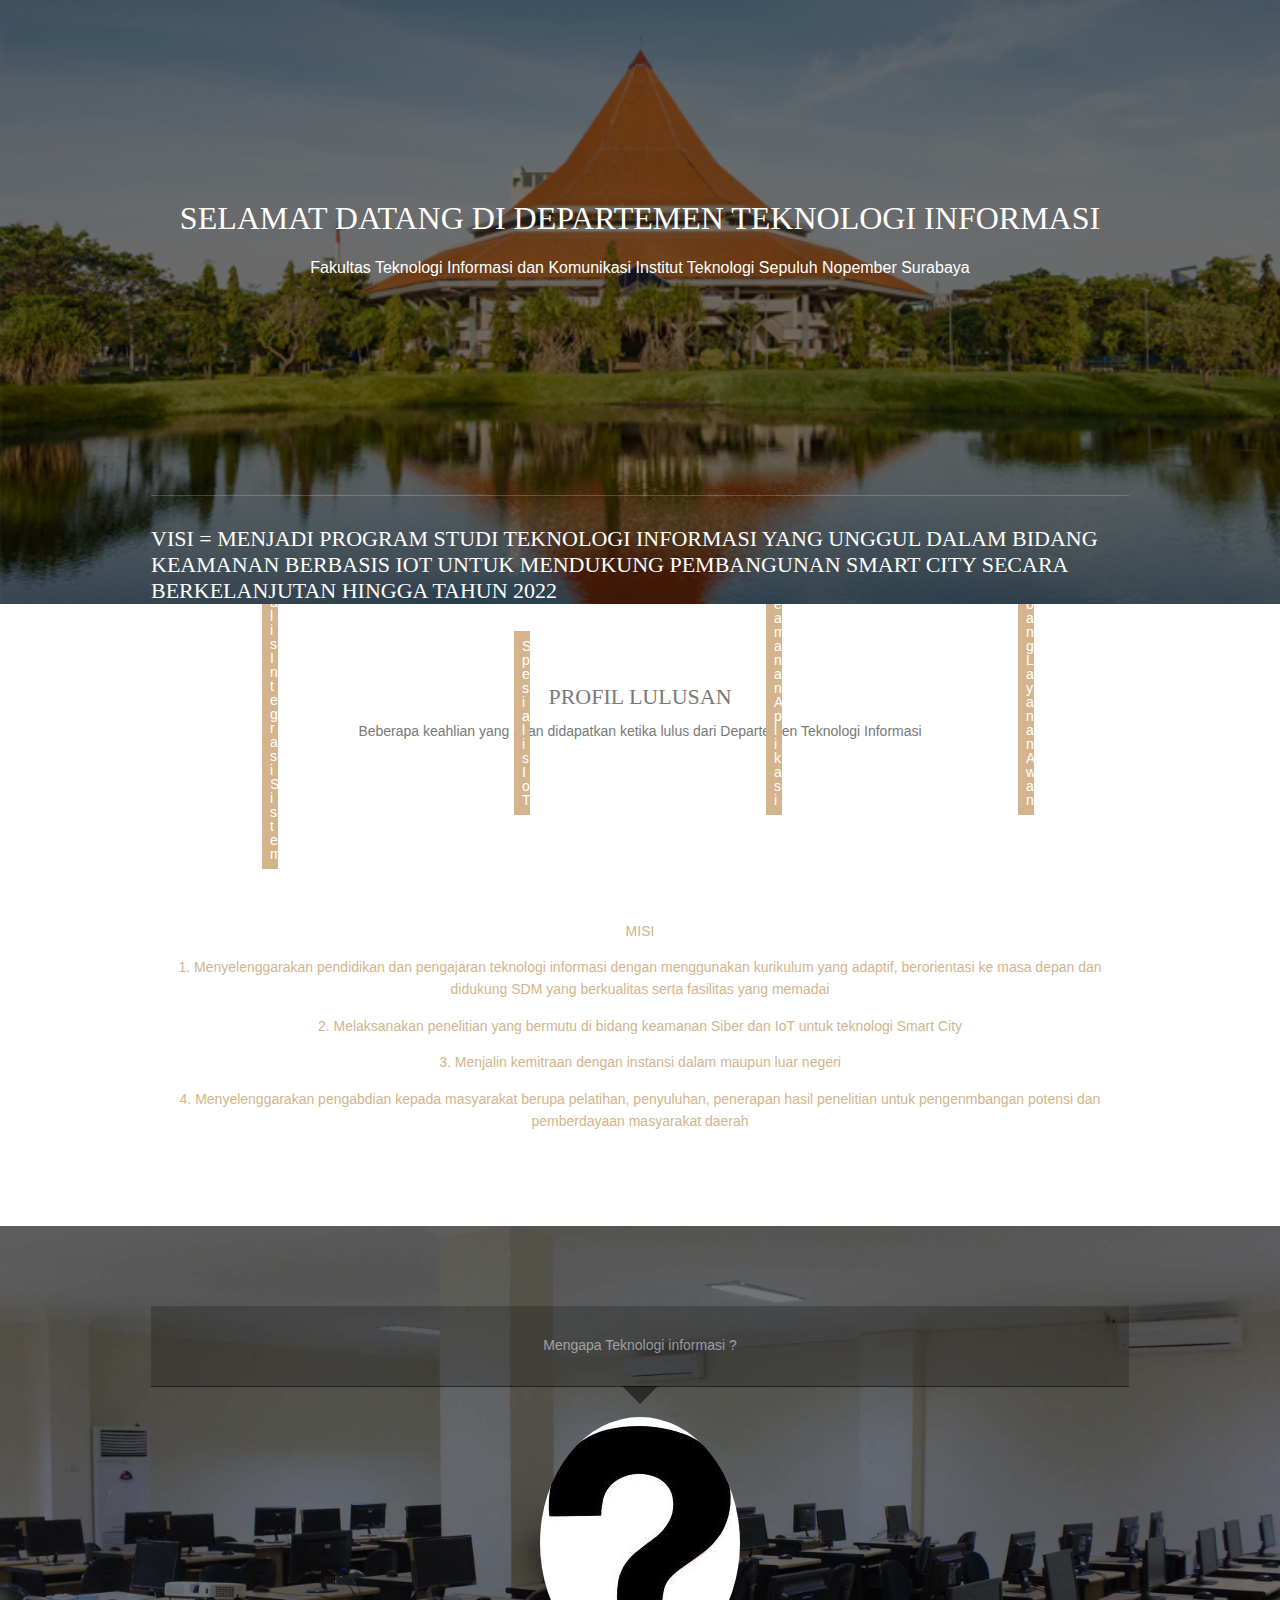
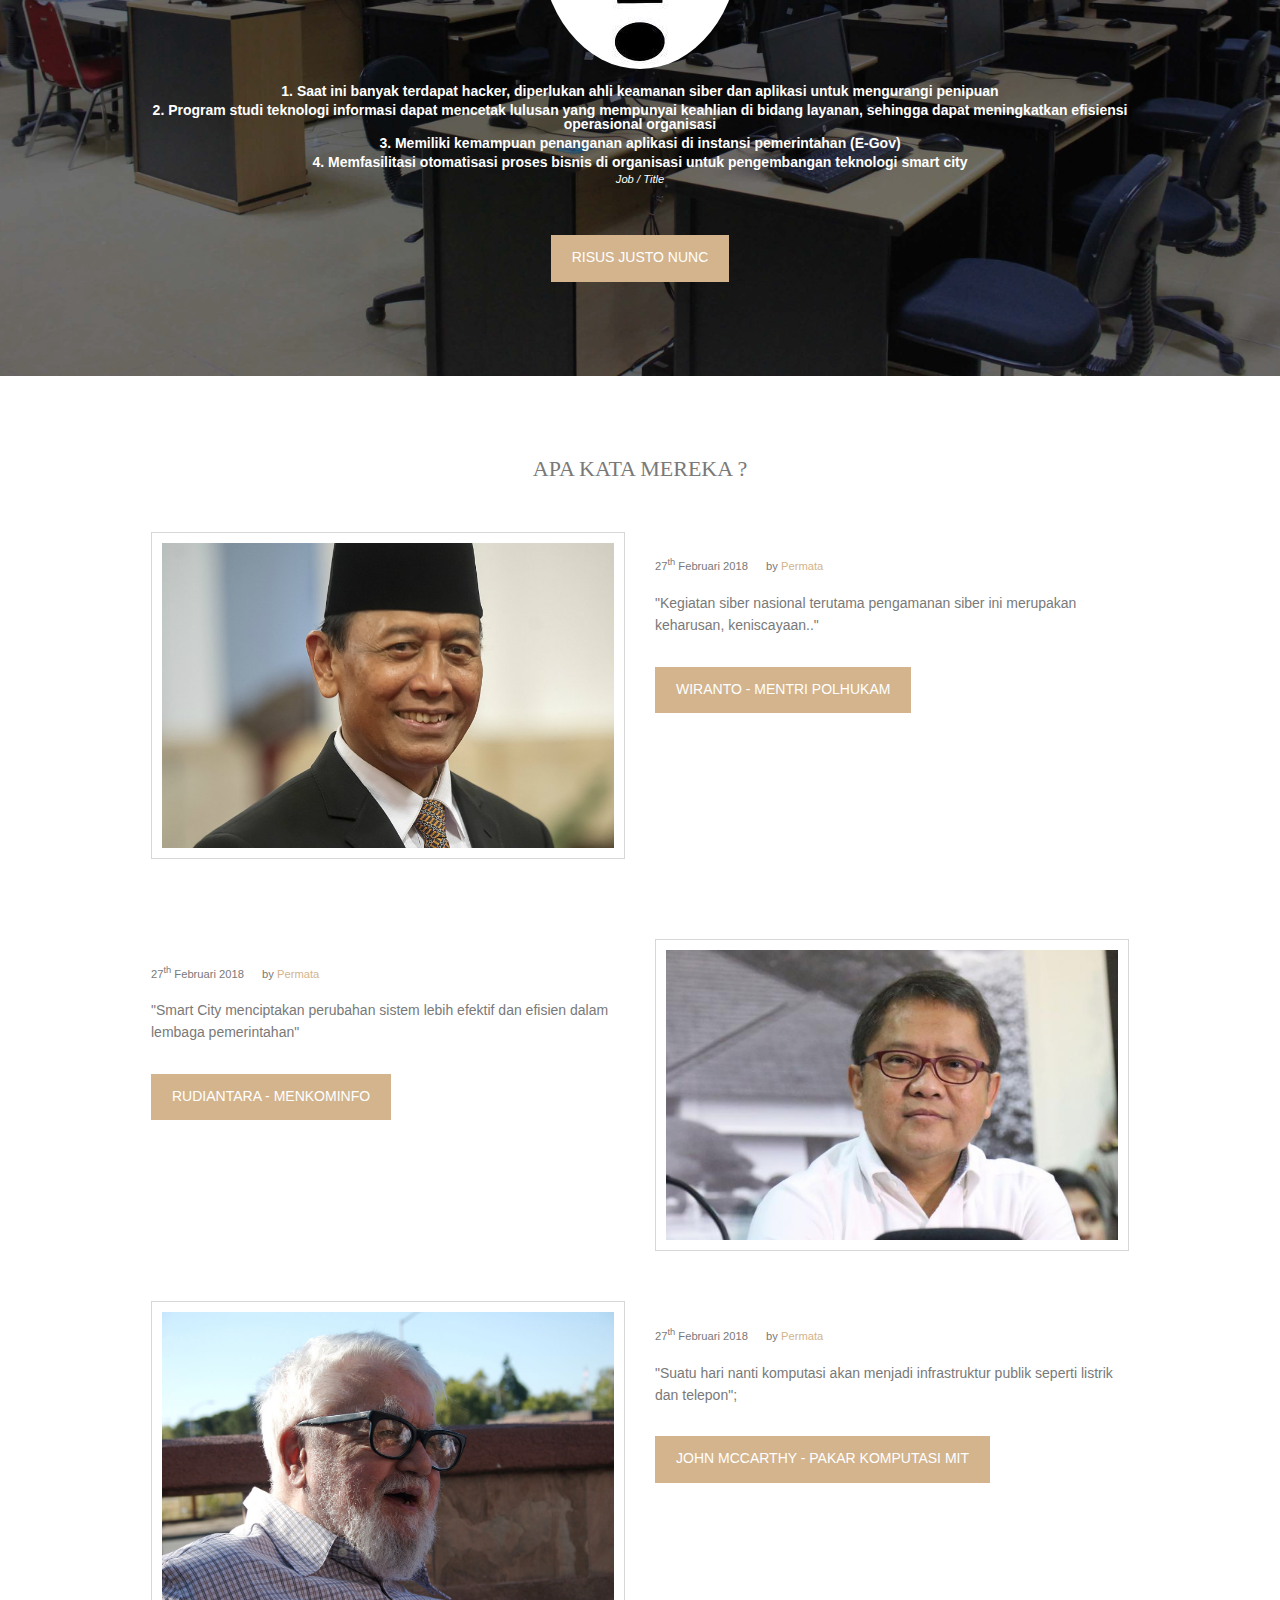
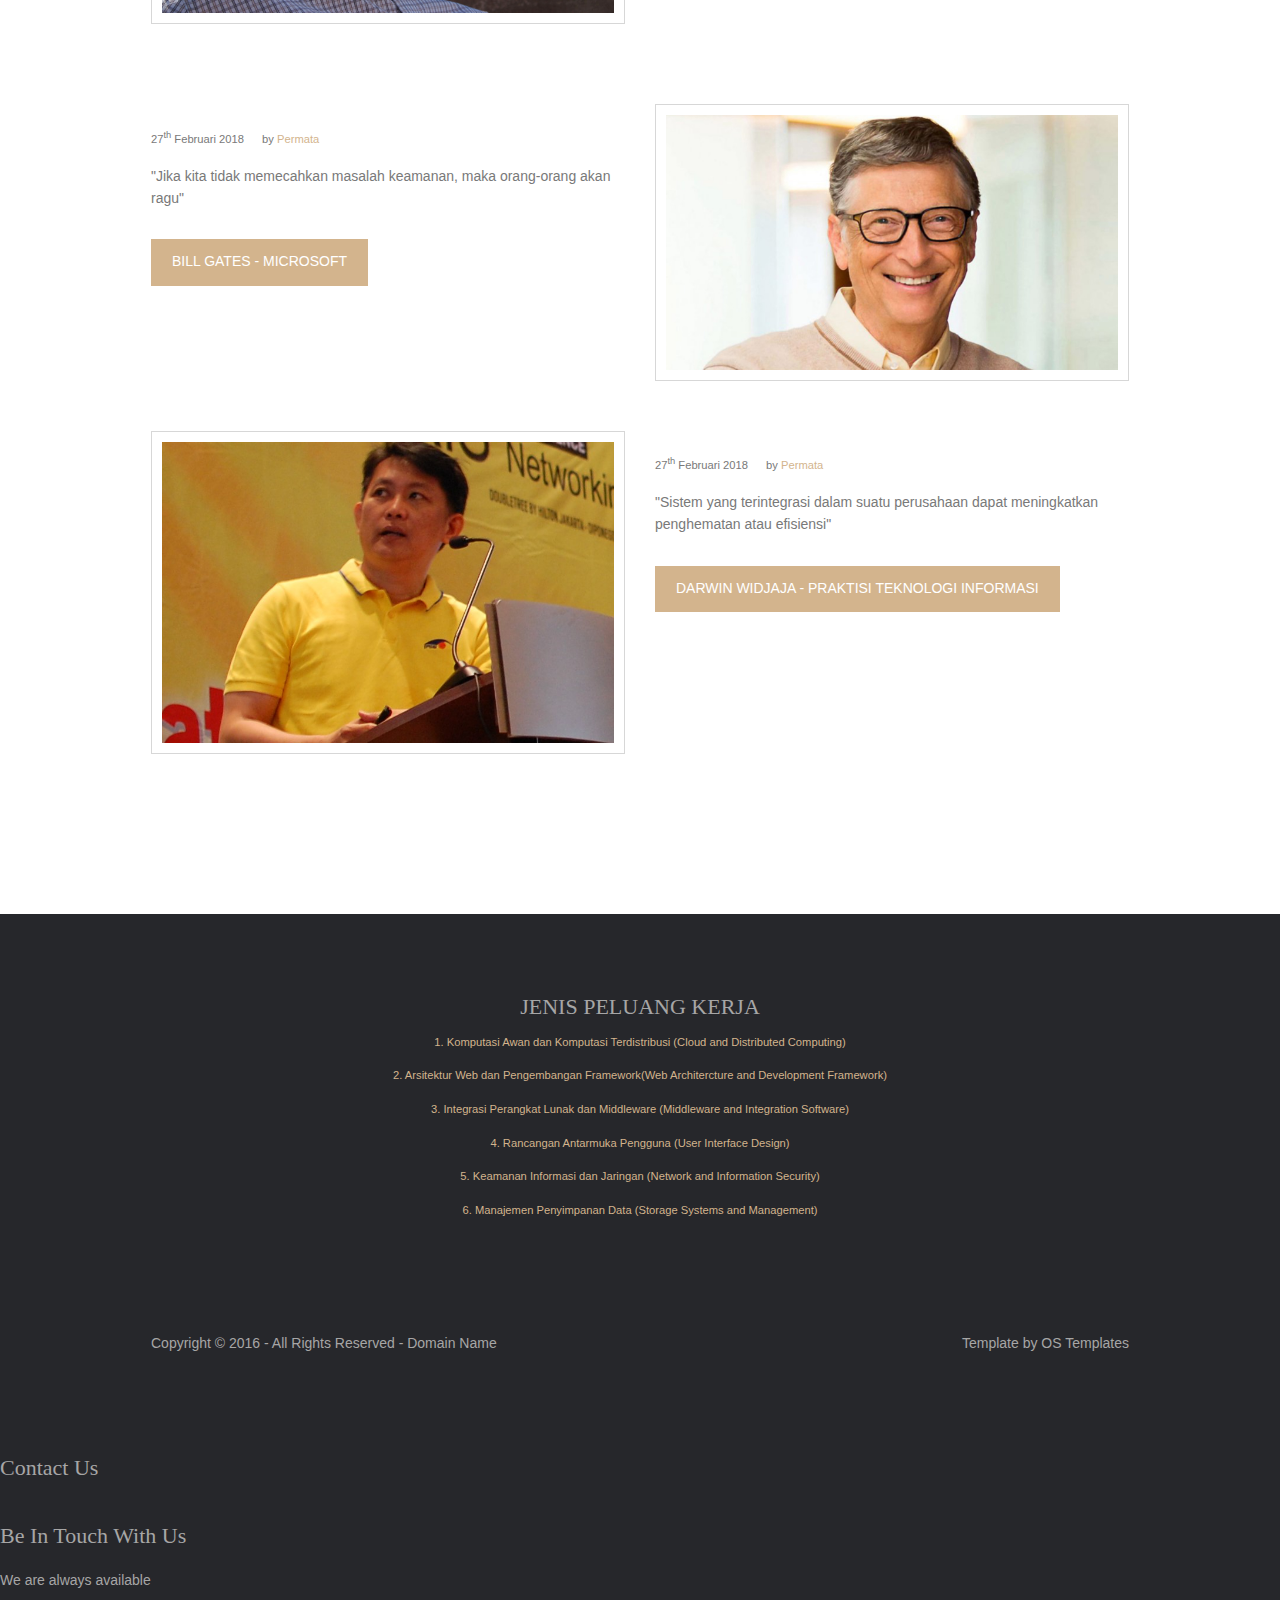
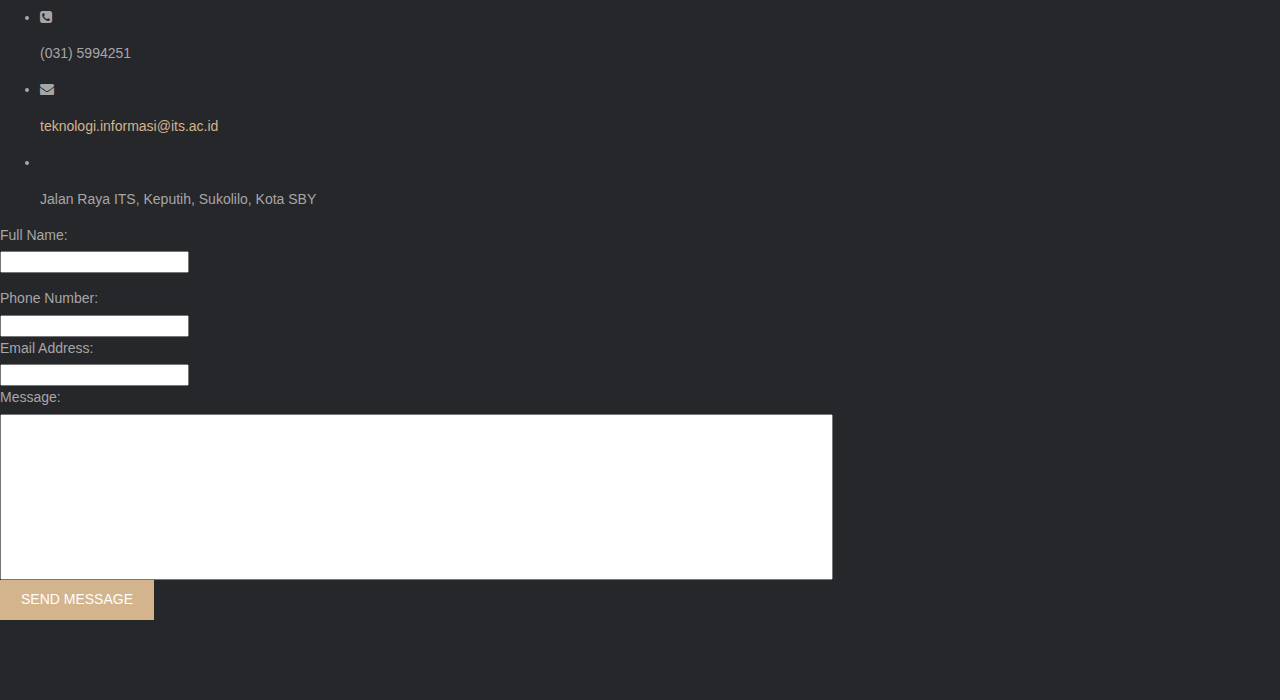
==== commit dc493c58: "Add Form" ====
--- a/index.html
+++ b/index.html
@@ -256,6 +256,79 @@
 <!-- ################################################################################################ -->
 <!-- ################################################################################################ -->
 <a id="backtotop" href="#top"><i class="fa fa-chevron-up"></i></a>
+<!-- contact section -->
+<section class="contact-wthree jarallax" id="contact">
+  <div class="container">
+    <h3 class="text-center">Contact Us</h3>
+    <div class="col-lg-2 col-md-2 col-sm-2" data-aos="zoom-in">
+      <img src="images/contact-img1.jpg" alt="" class="img-circle img-responsive">
+    </div>
+    <div class="col-lg-10 col-md-10 col-sm-10" data-aos="zoom-in">
+      <h4>Be In Touch With Us</h4>
+      <p class="contact-agile">We are always available</p>
+    </div>
+    <div class="col-lg-12" data-aos="zoom-in">
+      <ul class="contact-info">
+        <li>
+          <i class="fa fa-phone-square" aria-hidden="true"></i>
+          <p class="contact-p1">(031) 5994251</p>
+        </li>
+        <li>
+          <i class="fa fa-envelope" aria-hidden="true"></i>
+          <p class="contact-p1"><a href="mailto:teknologi.informasi@its.ac.id">teknologi.informasi@its.ac.id</a></p>
+        </li>
+        <li>
+          <i class="fa fa-address-book" aria-hidden="true"></i>
+          <p class="contact-p1">Jalan Raya ITS, Keputih, Sukolilo, Kota SBY</p>
+        </li>
+      </ul>
+    </div>  
+    <div class="clearfix"></div>  
+    <form action="#" method="post" name="sentMessage" id="contactForm" novalidate>
+            <div class="col-lg-4 col-md-4 col-sm-4" data-aos="zoom-in">    
+        <div class="control-group form-group">
+                    <div class="controls">
+                        <label>Full Name:</label>
+                        <input type="text" class="form-control" id="name" required data-validation-required-message="Please enter your name.">
+                        <p class="help-block"></p>
+                    </div>
+        </div>
+      </div>
+      <div class="col-lg-4 col-md-4 col-sm-4" data-aos="zoom-in"> 
+                <div class="control-group form-group">
+          <div class="controls">
+                        <label>Phone Number:</label>
+            <input type="tel" class="form-control" id="phone" required data-validation-required-message="Please enter your phone number.">
+                    </div>
+                </div>
+      </div>
+      <div class="col-lg-4 col-md-4 col-sm-4" data-aos="zoom-in">     
+                <div class="control-group form-group">
+                    <div class="controls">
+                        <label>Email Address:</label>
+                        <input type="email" class="form-control" id="email" required data-validation-required-message="Please enter your email address.">
+                    </div>
+                </div>
+      </div>
+      <div class="clearfix"></div>
+      <div class="col-lg-12" data-aos="zoom-in">  
+                <div class="control-group form-group">
+                    <div class="controls">
+                        <label>Message:</label>
+                        <textarea rows="10" cols="100" class="form-control" id="message" required data-validation-required-message="Please enter your message" maxlength="999" style="resize:none"></textarea>
+          </div>
+                </div>
+                <div id="success"></div>
+                <!-- For success/fail messages -->
+      </div>
+      <div class="col-lg-12" data-aos="zoom-in">  
+                <button type="submit" class="btn btn-primary">Send Message</button>
+            </div>
+      <div class="clearfix"></div>  
+    </form> 
+  </div>
+</section>
+<!-- /contact section -->
 
 <script src="http://maps.google.com/maps/api/js?sensor=false"></script>
 <script src="layout/scripts/gmaps.js"></script>
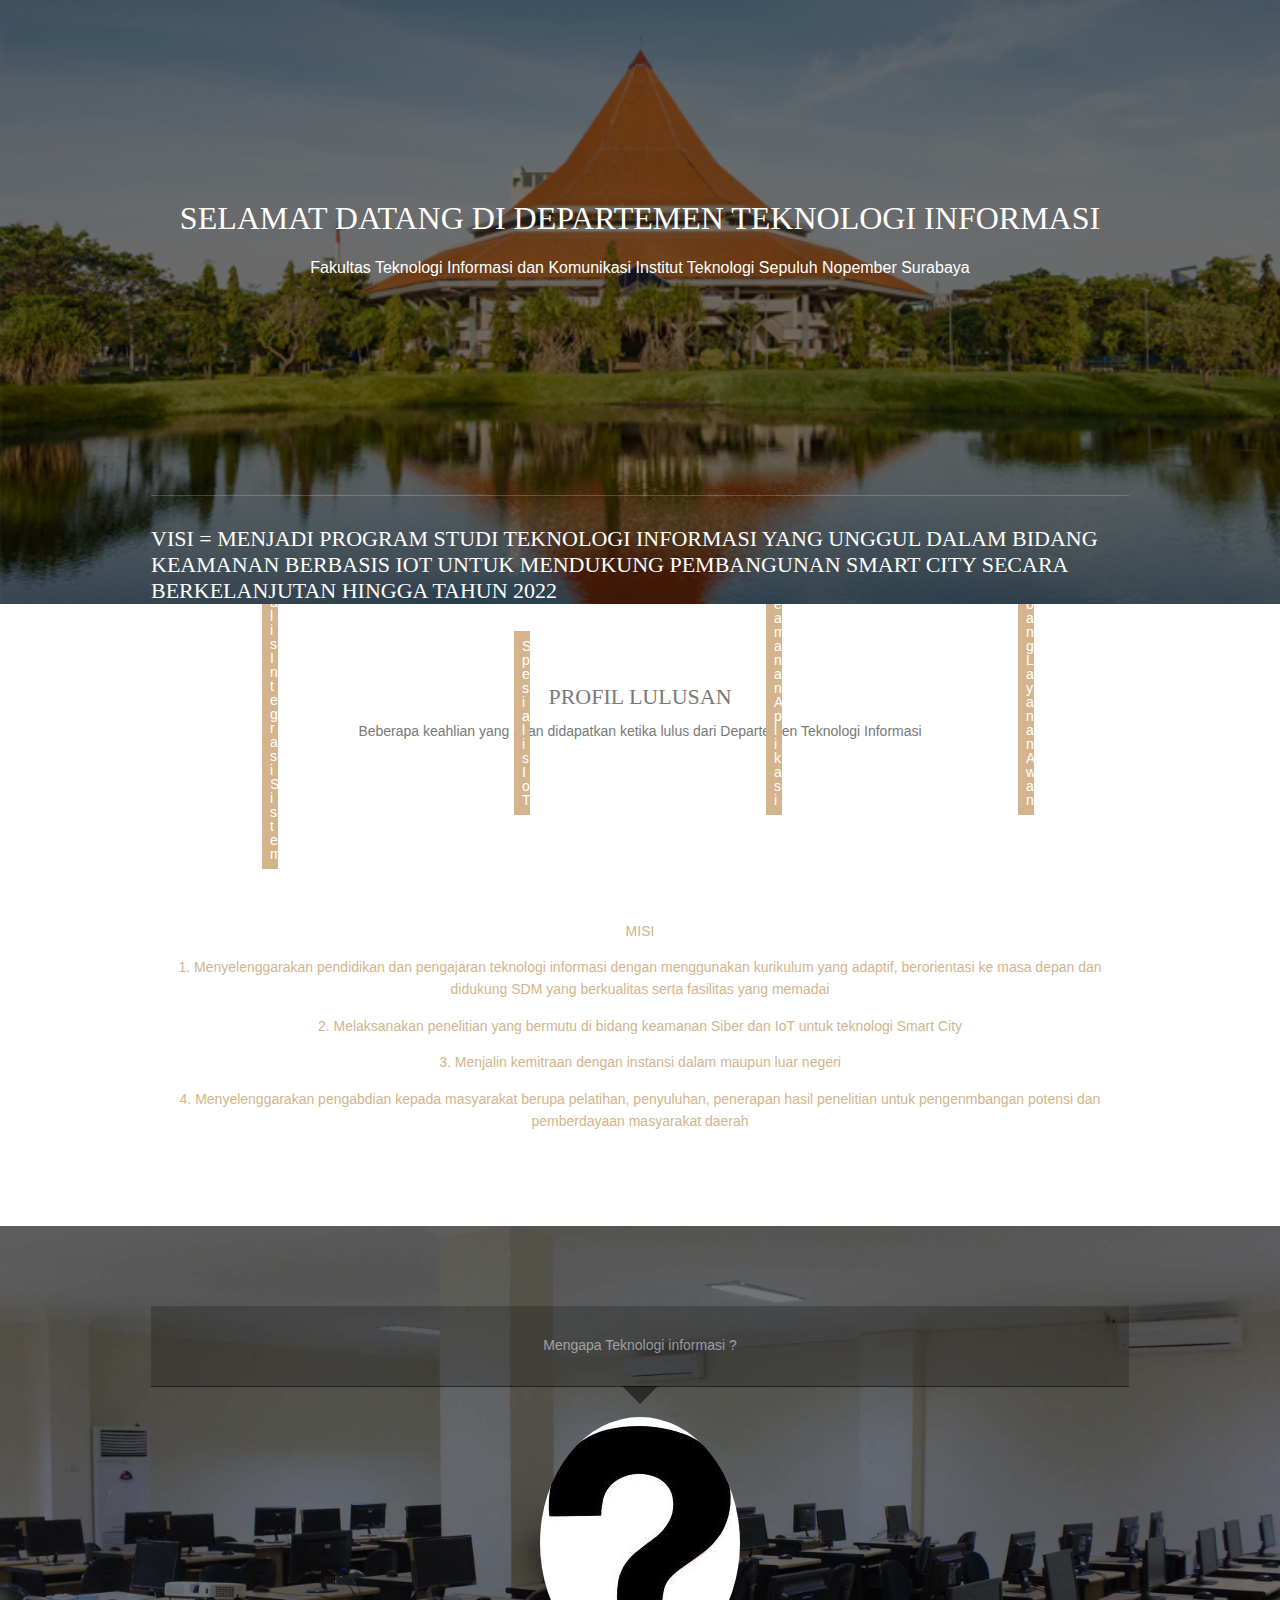
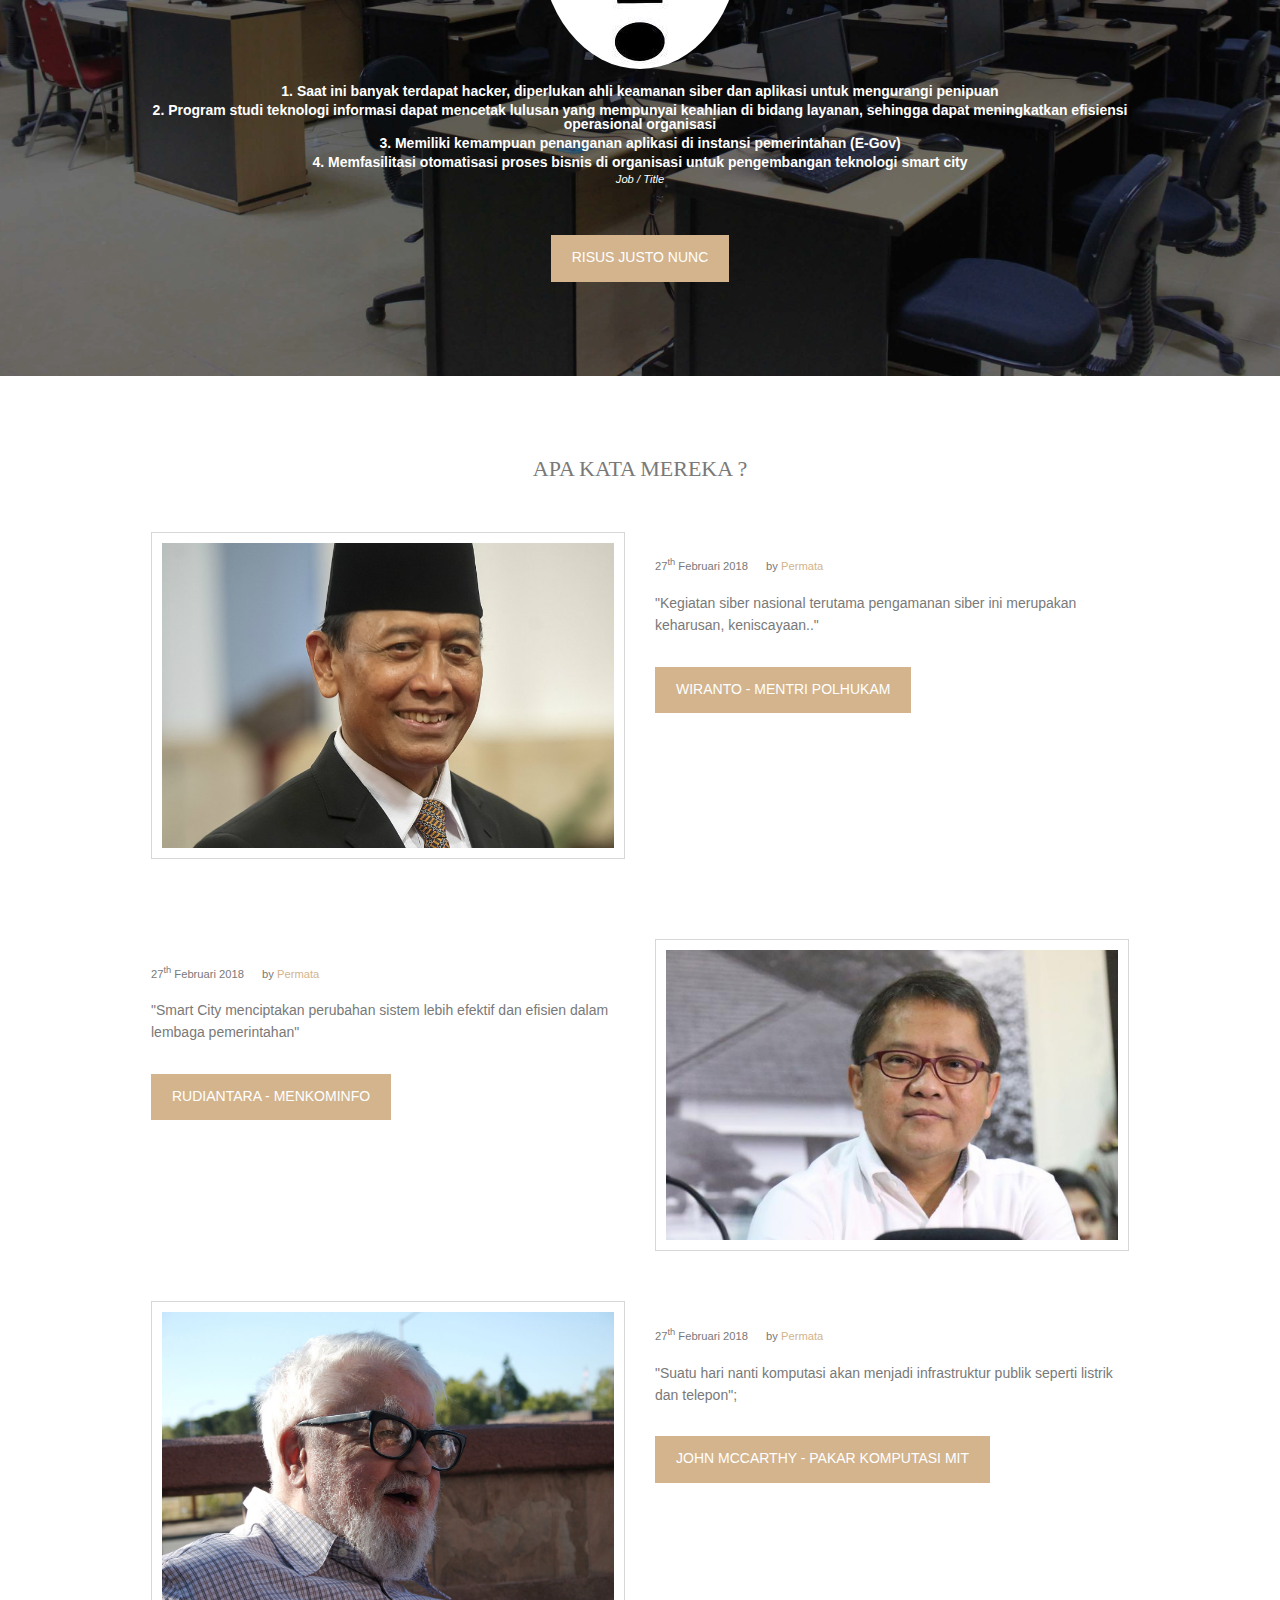
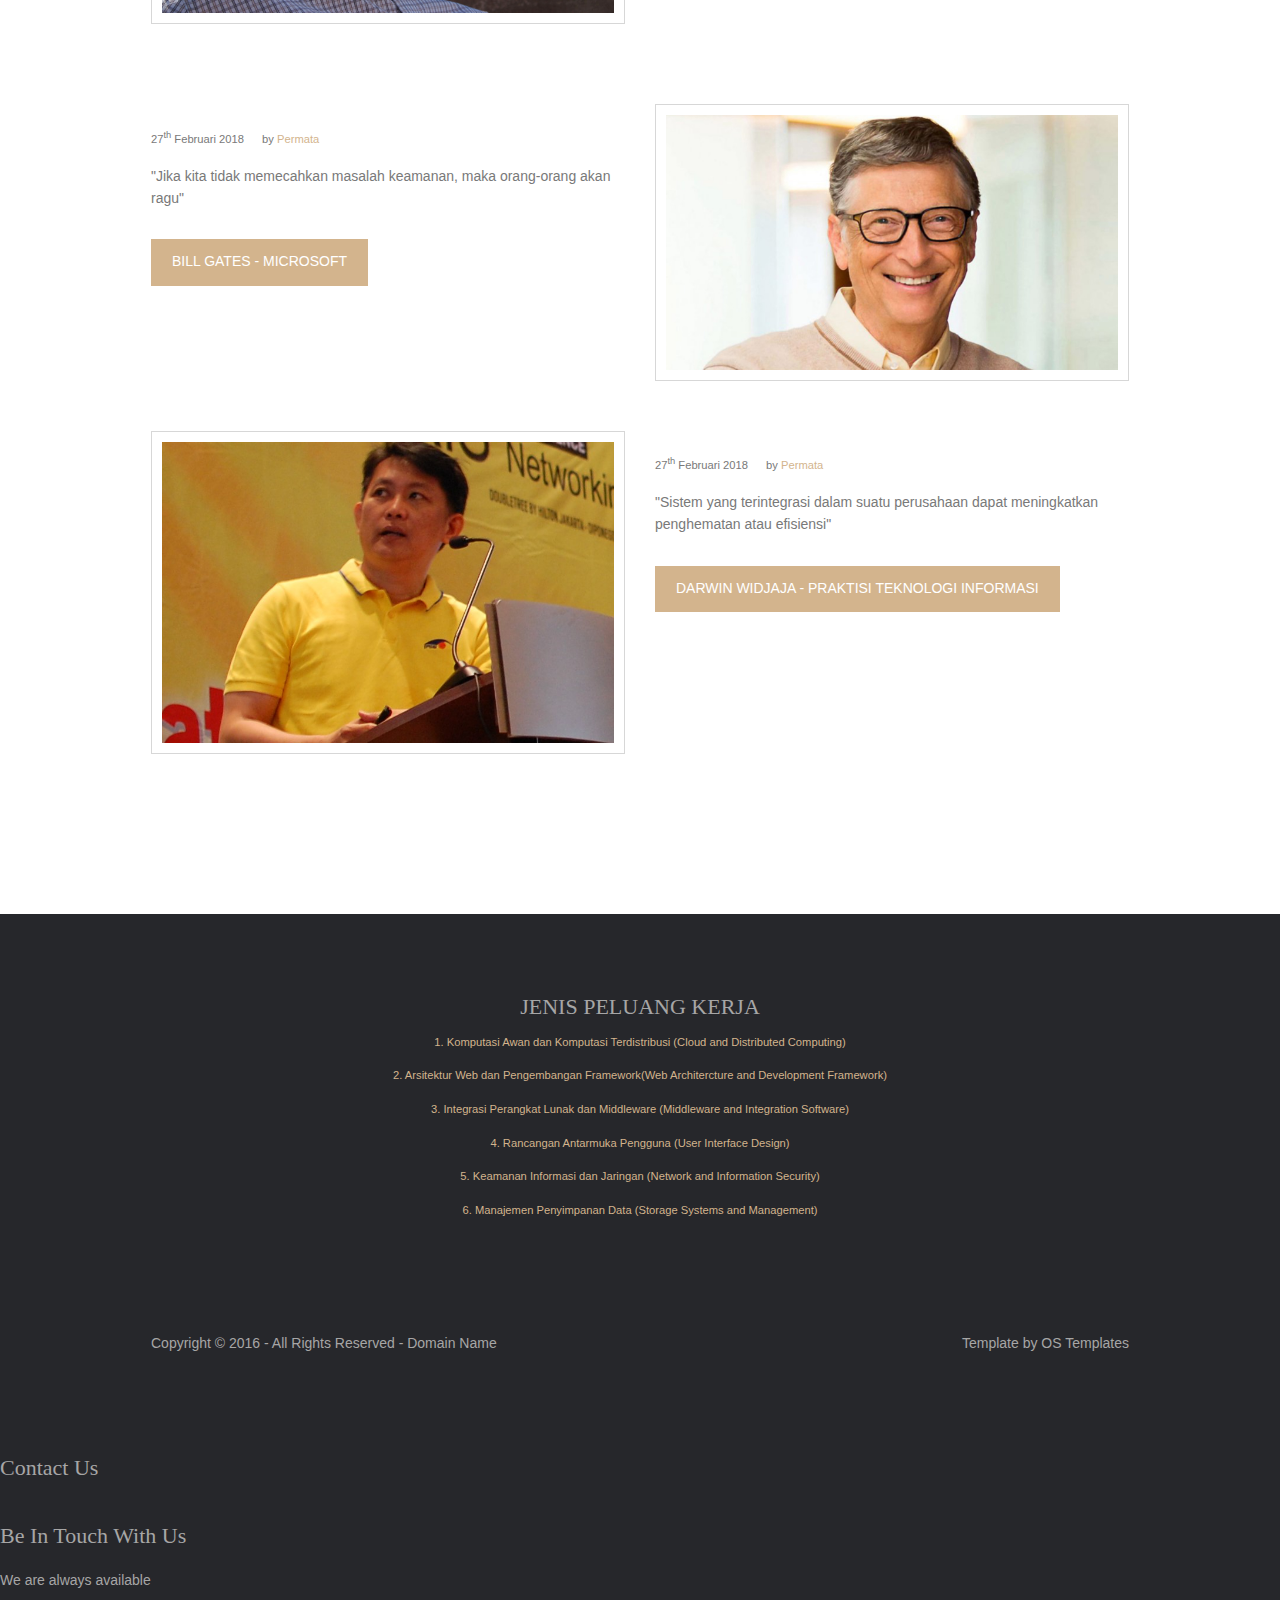
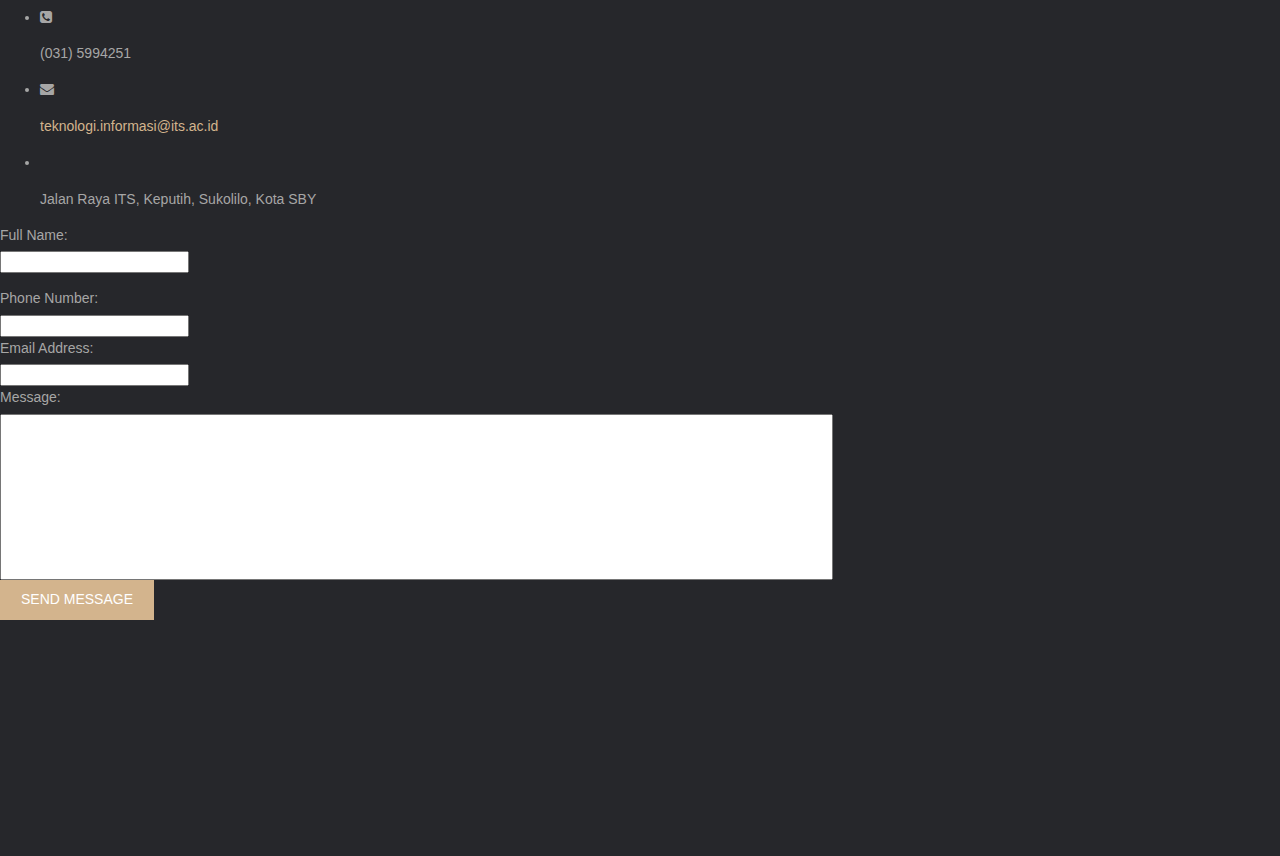
==== commit 87005be6: "Add Map Section" ====
--- a/index.html
+++ b/index.html
@@ -329,6 +329,12 @@
   </div>
 </section>
 <!-- /contact section -->
+<!-- Start Map section -->
+  <section id="mu-map">
+    <iframe src=
+            "https://www.google.com/maps/embed?pb=!1m18!1m12!1m3!1d3957.662365446152!2d112.790795!3d-7.279204!2m3!1f0!2f0!3f0!3m2!1i1024!2i768!4f13.1!3m3!1m2!1s0x2dd7fa16b145e469%3A0x83df57e6a93ef2c2!2sJurusan+Sistem+Informasi+ITS!5e0!3m2!1sen!2sid!4v1429068412402"  width="100%" height="100%" frameborder="0"allowfullscreen></iframe>
+  </section>
+  <!-- End Map section -->
 
 <script src="http://maps.google.com/maps/api/js?sensor=false"></script>
 <script src="layout/scripts/gmaps.js"></script>
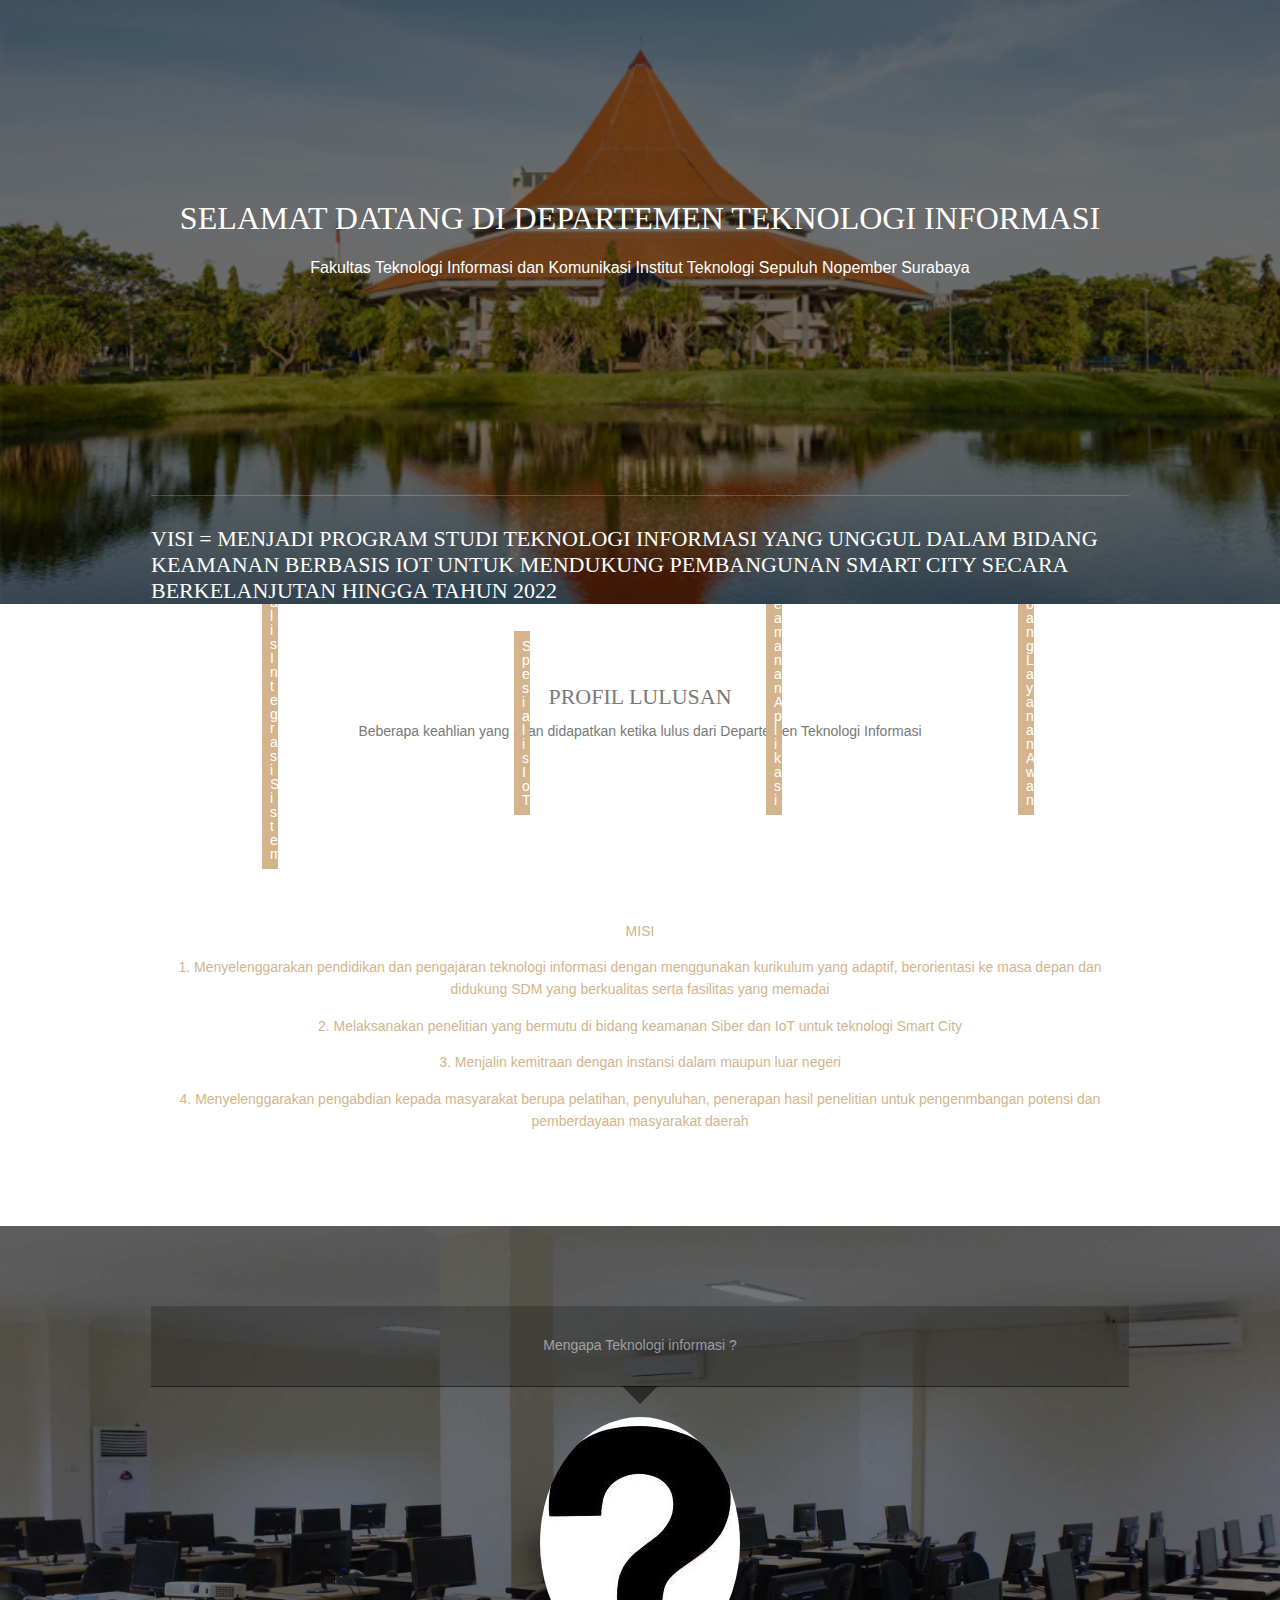
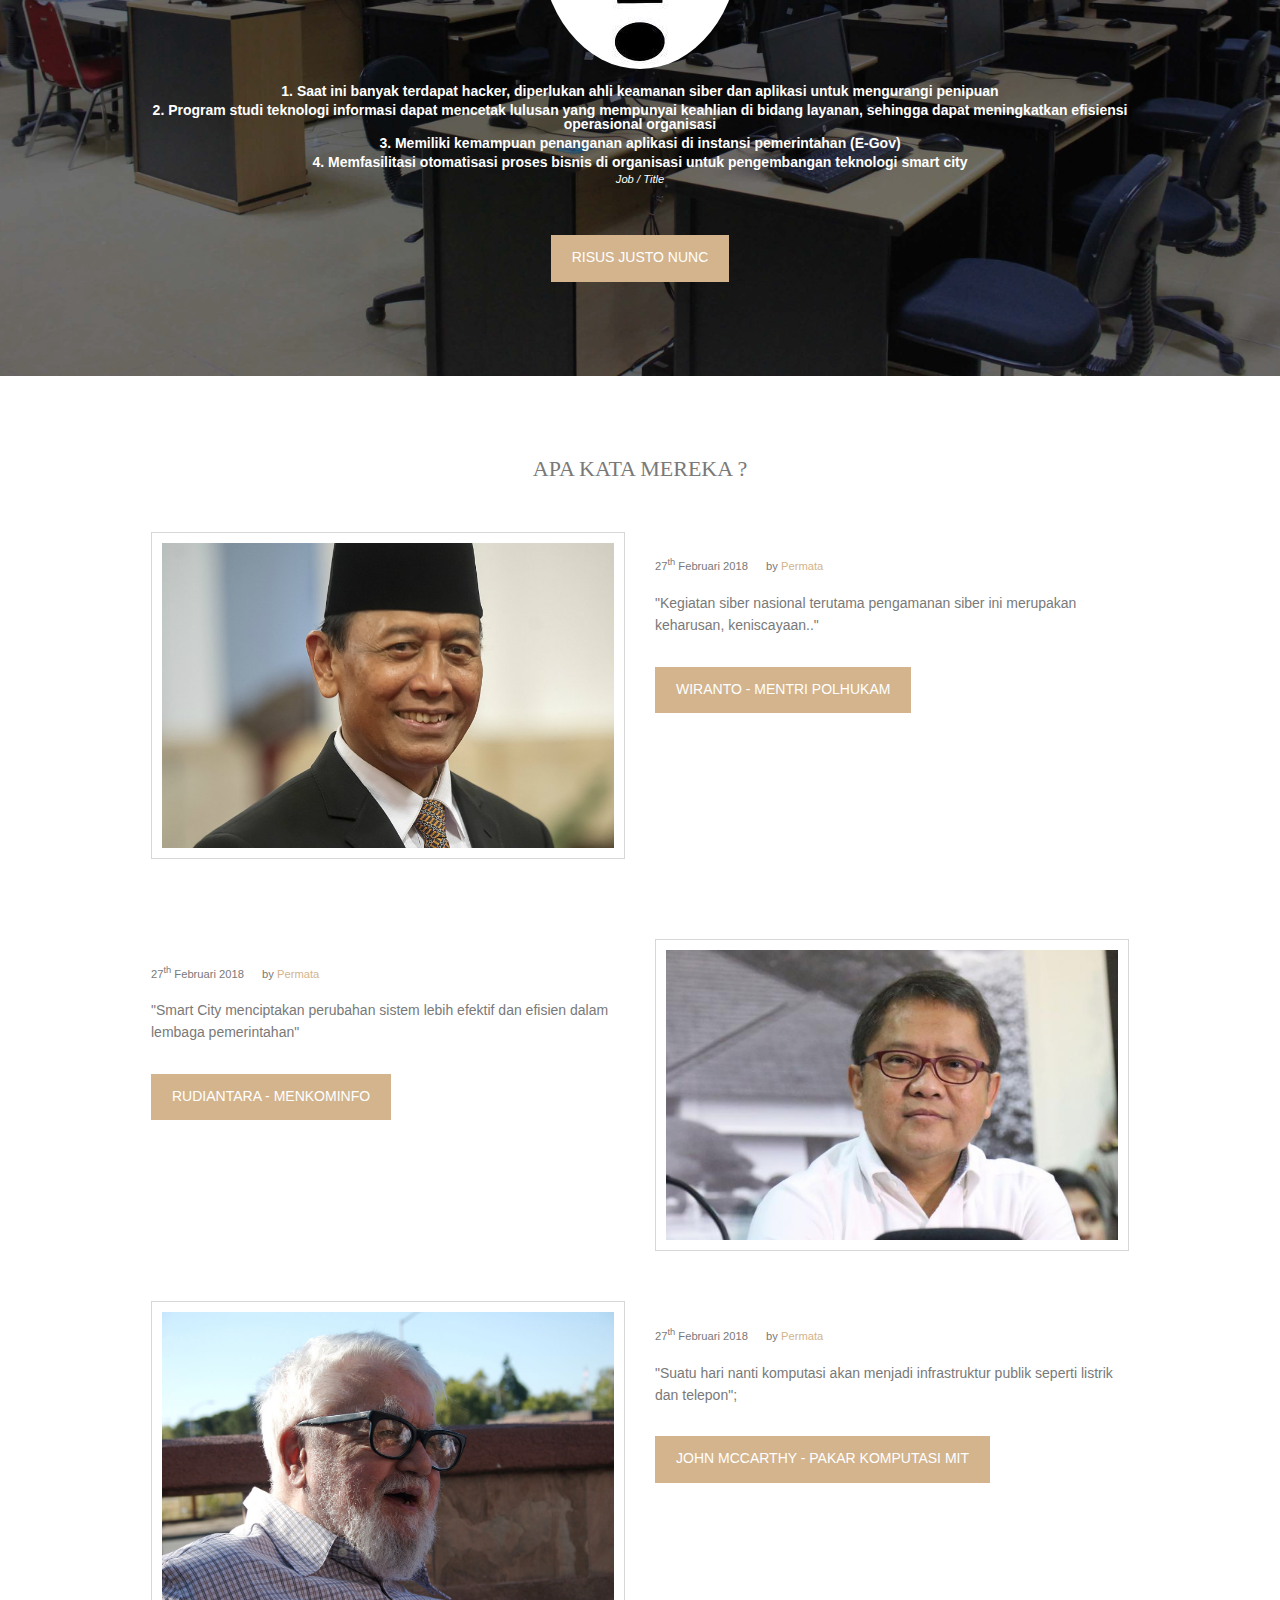
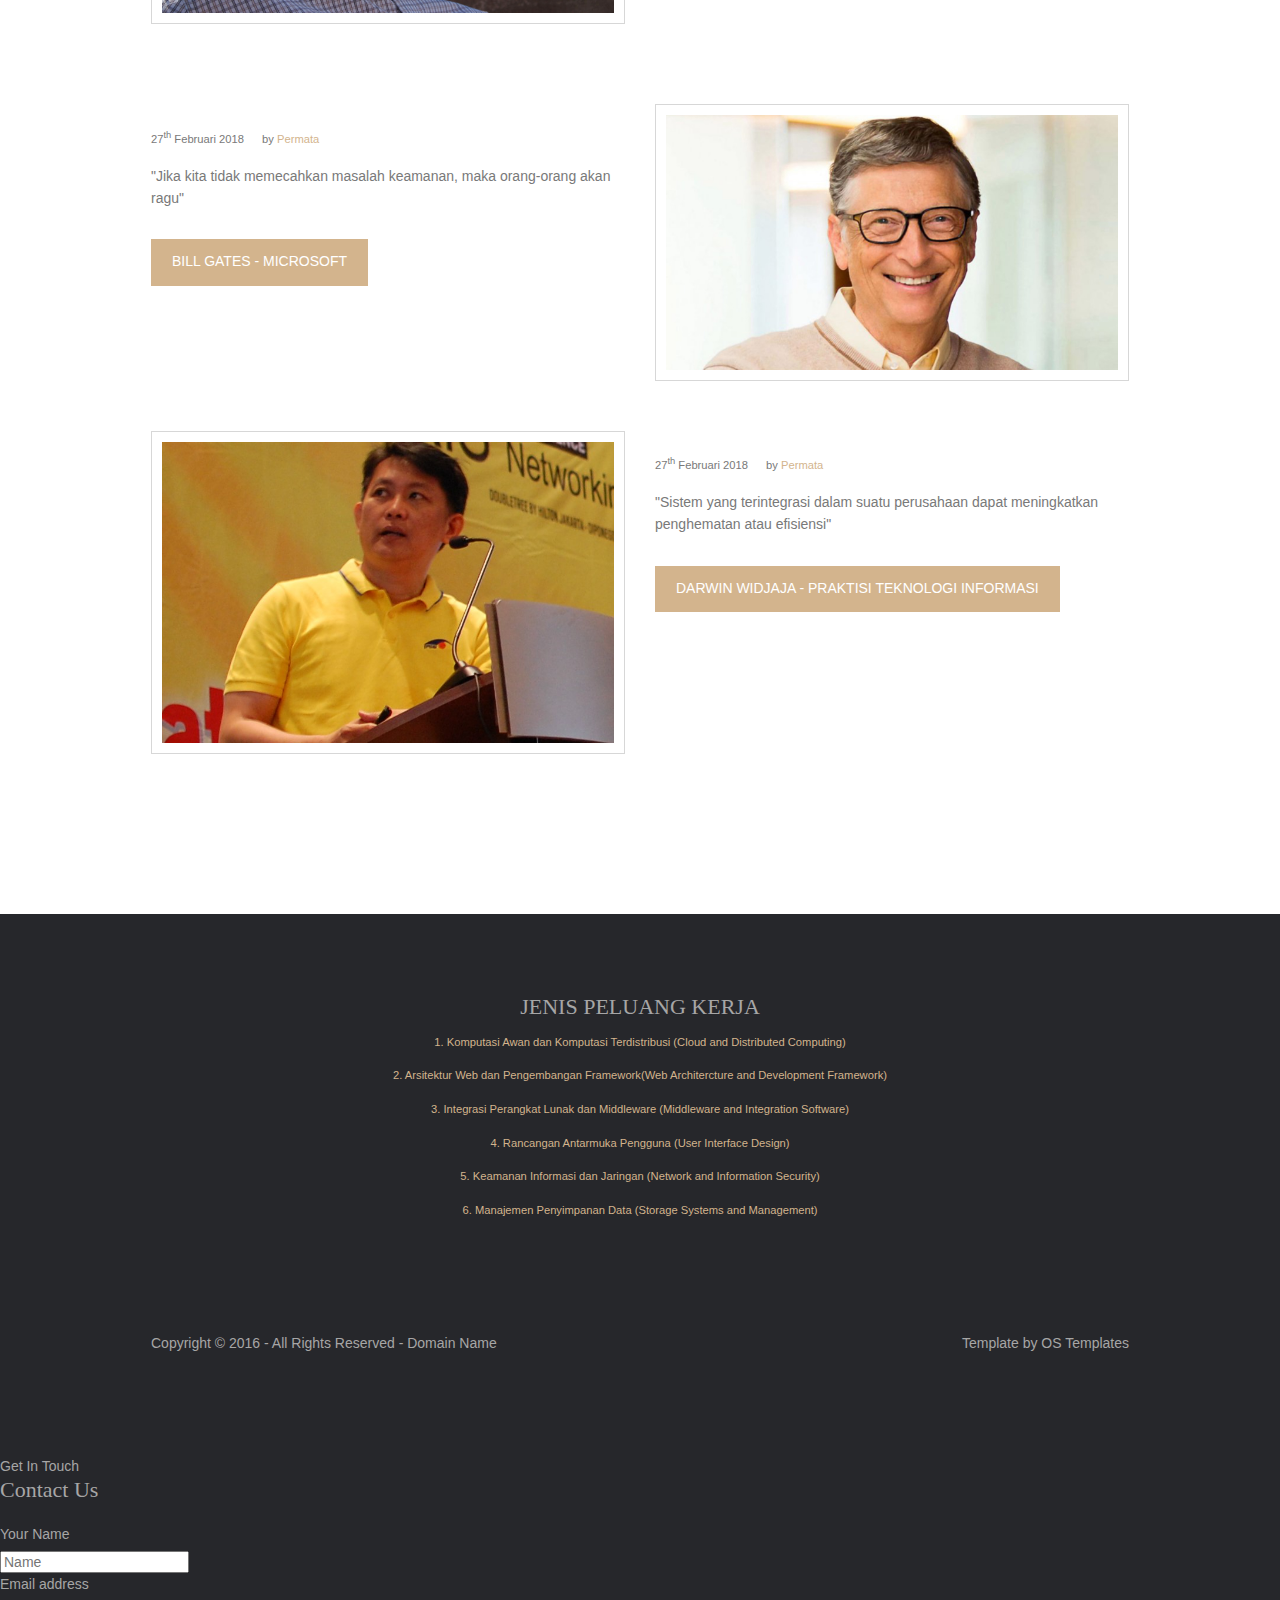
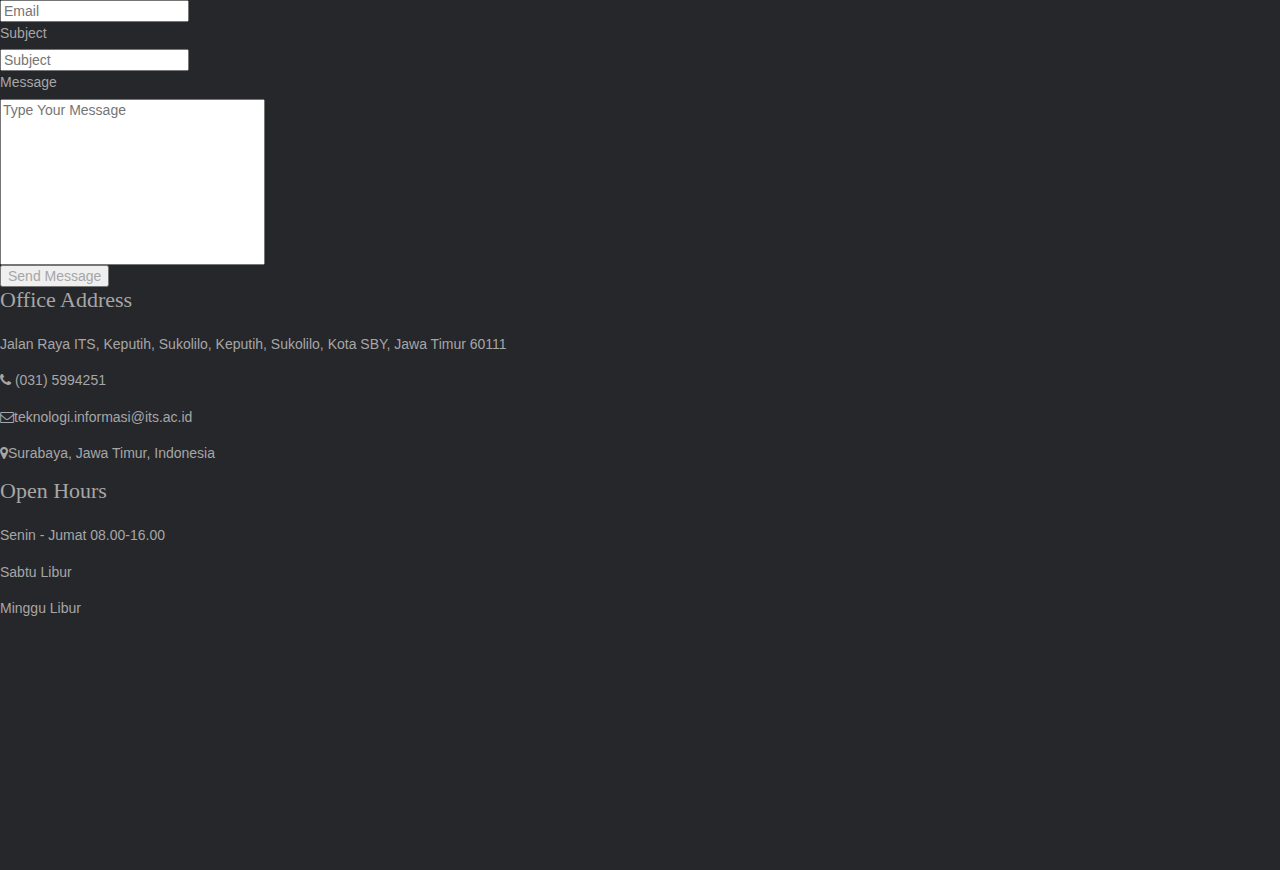
==== commit 80ce143e: "Change Contact Section" ====
--- a/index.html
+++ b/index.html
@@ -256,79 +256,80 @@
 <!-- ################################################################################################ -->
 <!-- ################################################################################################ -->
 <a id="backtotop" href="#top"><i class="fa fa-chevron-up"></i></a>
-<!-- contact section -->
-<section class="contact-wthree jarallax" id="contact">
-  <div class="container">
-    <h3 class="text-center">Contact Us</h3>
-    <div class="col-lg-2 col-md-2 col-sm-2" data-aos="zoom-in">
-      <img src="images/contact-img1.jpg" alt="" class="img-circle img-responsive">
-    </div>
-    <div class="col-lg-10 col-md-10 col-sm-10" data-aos="zoom-in">
-      <h4>Be In Touch With Us</h4>
-      <p class="contact-agile">We are always available</p>
-    </div>
-    <div class="col-lg-12" data-aos="zoom-in">
-      <ul class="contact-info">
-        <li>
-          <i class="fa fa-phone-square" aria-hidden="true"></i>
-          <p class="contact-p1">(031) 5994251</p>
-        </li>
-        <li>
-          <i class="fa fa-envelope" aria-hidden="true"></i>
-          <p class="contact-p1"><a href="mailto:teknologi.informasi@its.ac.id">teknologi.informasi@its.ac.id</a></p>
-        </li>
-        <li>
-          <i class="fa fa-address-book" aria-hidden="true"></i>
-          <p class="contact-p1">Jalan Raya ITS, Keputih, Sukolilo, Kota SBY</p>
-        </li>
-      </ul>
-    </div>  
-    <div class="clearfix"></div>  
-    <form action="#" method="post" name="sentMessage" id="contactForm" novalidate>
-            <div class="col-lg-4 col-md-4 col-sm-4" data-aos="zoom-in">    
-        <div class="control-group form-group">
-                    <div class="controls">
-                        <label>Full Name:</label>
-                        <input type="text" class="form-control" id="name" required data-validation-required-message="Please enter your name.">
-                        <p class="help-block"></p>
+
+  <!-- Start Contact section -->
+  <section id="mu-contact">
+    <div class="container">
+      <div class="row">
+        <div class="col-md-12">
+          <div class="mu-contact-area">
+
+            <div class="mu-title">
+              <span class="mu-subtitle">Get In Touch</span>
+              <h2>Contact Us</h2>
+            </div>
+
+            <div class="mu-contact-content">
+              <div class="row">
+
+                <div class="col-md-6">
+                  <div class="mu-contact-left">
+                    <!-- Email message div -->
+                    <div id="form-messages"></div>
+                    <!-- Start contact form -->
+                    <form id="ajax-contact" method="post" action="testmail.php" class="mu-contact-form">
+                      <div class="form-group">
+                        <label for="name">Your Name</label>
+                        <input type="text" class="form-control" id="name" name="name" placeholder="Name" required>
+                      </div>
+                      <div class="form-group">
+                        <label for="email">Email address</label>
+                        <input type="email" class="form-control" id="email" name="email" placeholder="Email" required>
+                      </div>                      
+                      <div class="form-group">
+                        <label for="subject">Subject</label>
+                        <input type="text" class="form-control" id="subject" name="subject" placeholder="Subject" required>
+                      </div>
+                      <div class="form-group">
+                        <label for="message">Message</label>                        
+                        <textarea class="form-control" id="message" name="message"  cols="30" rows="10" placeholder="Type Your Message" required></textarea>
+                      </div>                      
+                      <button type="submit" class="mu-send-btn">Send Message</button>
+                        
+                    </form>
+                  </div>
+                </div>
+
+                <div class="col-md-6">
+                  <div class="mu-contact-right">
+                    <div class="mu-contact-widget">
+                      <h3>Office Address</h3>
+                      <p>Jalan Raya ITS, Keputih, Sukolilo, Keputih, Sukolilo, Kota SBY, Jawa Timur 60111</p>
+                      <address>
+                        <p><i class="fa fa-phone"></i> (031) 5994251</p>
+                        <p><i class="fa fa-envelope-o"></i>teknologi.informasi@its.ac.id</p>
+                        <p><i class="fa fa-map-marker"></i>Surabaya, Jawa Timur, Indonesia</p>
+                      </address>
                     </div>
+                    <div class="mu-contact-widget">
+                      <h3>Open Hours</h3>                      
+                      <address>
+                        <p><span>Senin - Jumat</span> 08.00-16.00</p>
+                        <p><span>Sabtu</span> Libur</p>
+                        <p><span>Minggu</span> Libur</p>
+                      </address>
+                    </div>
+                  </div>
+                </div>
+
+              </div>
+            </div>
+          </div>
         </div>
       </div>
-      <div class="col-lg-4 col-md-4 col-sm-4" data-aos="zoom-in"> 
-                <div class="control-group form-group">
-          <div class="controls">
-                        <label>Phone Number:</label>
-            <input type="tel" class="form-control" id="phone" required data-validation-required-message="Please enter your phone number.">
-                    </div>
-                </div>
-      </div>
-      <div class="col-lg-4 col-md-4 col-sm-4" data-aos="zoom-in">     
-                <div class="control-group form-group">
-                    <div class="controls">
-                        <label>Email Address:</label>
-                        <input type="email" class="form-control" id="email" required data-validation-required-message="Please enter your email address.">
-                    </div>
-                </div>
-      </div>
-      <div class="clearfix"></div>
-      <div class="col-lg-12" data-aos="zoom-in">  
-                <div class="control-group form-group">
-                    <div class="controls">
-                        <label>Message:</label>
-                        <textarea rows="10" cols="100" class="form-control" id="message" required data-validation-required-message="Please enter your message" maxlength="999" style="resize:none"></textarea>
-          </div>
-                </div>
-                <div id="success"></div>
-                <!-- For success/fail messages -->
-      </div>
-      <div class="col-lg-12" data-aos="zoom-in">  
-                <button type="submit" class="btn btn-primary">Send Message</button>
-            </div>
-      <div class="clearfix"></div>  
-    </form> 
-  </div>
-</section>
-<!-- /contact section -->
+    </div>
+  </section>
+  <!-- End Contact section -->
 <!-- Start Map section -->
   <section id="mu-map">
     <iframe src=
